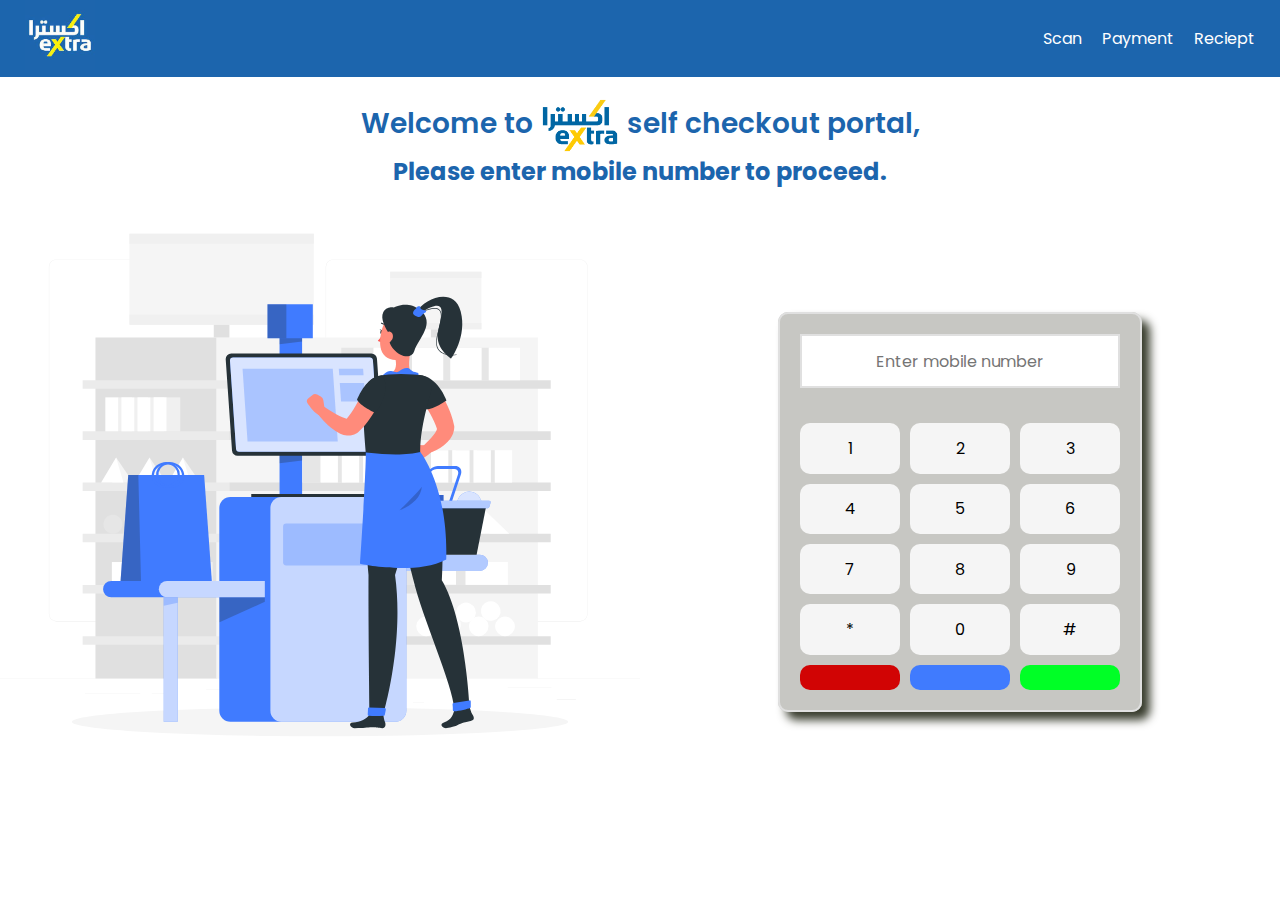
==== Pages/home.html @ f166aa5e "payment modal ans scanitems" ====
<!DOCTYPE html>
<html lang="en">
  <head>
    <meta charset="UTF-8" />
    <meta http-equiv="X-UA-Compatible" content="IE=edge" />
    <meta name="viewport" content="width=device-width, initial-scale=1.0" />
    <title>Self Checkout</title>
    <link rel="stylesheet" href="../styles/home.css" />
    <link
      rel="stylesheet"
      href="https://cdnjs.cloudflare.com/ajax/libs/font-awesome/6.1.2/css/all.min.css"
      integrity="sha512-1sCRPdkRXhBV2PBLUdRb4tMg1w2YPf37qatUFeS7zlBy7jJI8Lf4VHwWfZZfpXtYSLy85pkm9GaYVYMfw5BC1A=="
      crossorigin="anonymous"
      referrerpolicy="no-referrer"
    />
    <link
      href="https://cdn.jsdelivr.net/npm/bootstrap@5.2.0/dist/css/bootstrap.min.css"
      rel="stylesheet"
      integrity="sha384-gH2yIJqKdNHPEq0n4Mqa/HGKIhSkIHeL5AyhkYV8i59U5AR6csBvApHHNl/vI1Bx"
      crossorigin="anonymous"
    />
    <script
      src="https://cdn.jsdelivr.net/npm/bootstrap@5.2.0/dist/js/bootstrap.bundle.min.js"
      integrity="sha384-A3rJD856KowSb7dwlZdYEkO39Gagi7vIsF0jrRAoQmDKKtQBHUuLZ9AsSv4jD4Xa"
      crossorigin="anonymous"
    ></script>
  </head>
  <body>
    <section id="home">
      <div class="navigations">
        <div class="brand">
          <img src="../assets/logo-2.jpeg" alt="" />
        </div>
        <nav>
          <ul>
            <li>Scan</li>
            <li>Payment</li>
            <li>Reciept</li>
          </ul>
        </nav>
      </div>
      <h1 class="heading">
        Welcome to
        <img src="../assets/logo.png" alt="" /> self checkout portal,
      </h1>
      <h2>Please enter mobile number to proceed.</h2>
      <div class="wrapper">
        <div class="image-wrapper">
          <img src="../assets/Self checkout-rafiki.svg" alt="Self Checkout" />
        </div>
        <div class="dailpad">
          <div class="number-container">
            <div class="numbers">
              <input type="text" placeholder="Enter mobile number" />
              <div class="number">1</div>
              <div class="number">2</div>
              <div class="number">3</div>
              <div class="number">4</div>
              <div class="number">5</div>
              <div class="number">6</div>
              <div class="number">7</div>
              <div class="number">8</div>
              <div class="number">9</div>
              <div class="number">*</div>
              <div class="number">0</div>
              <div class="number">#</div>
              <div class="number"><i class="fa-solid fa-c"></i></div>
              <div class="number">
                <i class="fa-solid fa-arrow-left-long"></i>
              </div>
              <div class="number">
                <i class="fa-solid fa-magnifying-glass"></i>
              </div>
            </div>
          </div>
        </div>
      </div>
    </section>
  </body>
</html>
---- styles/home.css ----
@import url("https://fonts.googleapis.com/css2?family=Montserrat:wght@300;600&family=Poppins:wght@300;600&display=swap");
* {
  margin: 0;
  padding: 0;
  box-sizing: border-box;
  font-family: "Poppins", sans-serif;
}

.navigations {
  display: flex;
  justify-content: space-between;
  align-items: center;
  background-color: #1c65ad;
  padding: 0 25px;
}
.navigations .brand img {
  width: 70px;
}
.navigations nav ul {
  list-style-type: none;
  display: flex;
  gap: 20px;
  color: #fff;
}

.heading {
  text-align: center;
  font-size: 28px;
  padding-top: 20px;
  font-weight: 600;
  color: #1c65ad;
}
.heading img {
  width: 80px;
  vertical-align: middle;
}

h2 {
  text-align: center;
  color: #1c65ad;
}

.wrapper {
  display: flex;
}
.wrapper .image-wrapper {
  width: 50%;
}
.wrapper .dailpad {
  width: 50%;
  display: flex;
  justify-content: center;
  align-items: center;
}
.wrapper .dailpad .number-container {
  text-align: center;
  background: #c7c7c3;
  border-radius: 10px;
}
.wrapper .dailpad .number-container .numbers {
  display: grid;
  grid-template-columns: repeat(3, 100px);
  gap: 10px;
  height: 400px;
  border: 2px double #e0e0e0;
  box-shadow: 8px 8px 10px #373b2c;
  padding: 20px;
  border-radius: 10px;
}
.wrapper .dailpad .number-container .numbers input {
  height: 30px;
  border: none;
  outline: none;
  text-align: center;
  font-size: 16px;
  grid-column: 1/span 3;
  border: 2px solid rgb(224, 224, 224);
  padding: 25px;
}
.wrapper .dailpad .number-container .numbers .number {
  display: flex;
  justify-content: center;
  align-items: center;
  background: rgb(245, 245, 245);
  border-radius: 10px;
}
.wrapper .dailpad .number-container .numbers .number:nth-child(14) {
  background: rgb(209, 4, 4);
  color: #fff;
}
.wrapper .dailpad .number-container .numbers .number:nth-child(15) {
  background: rgb(64, 123, 254);
  color: #fff;
}
.wrapper .dailpad .number-container .numbers .number:nth-child(16) {
  background: rgb(0, 255, 38);
}/*# sourceMappingURL=home.css.map */
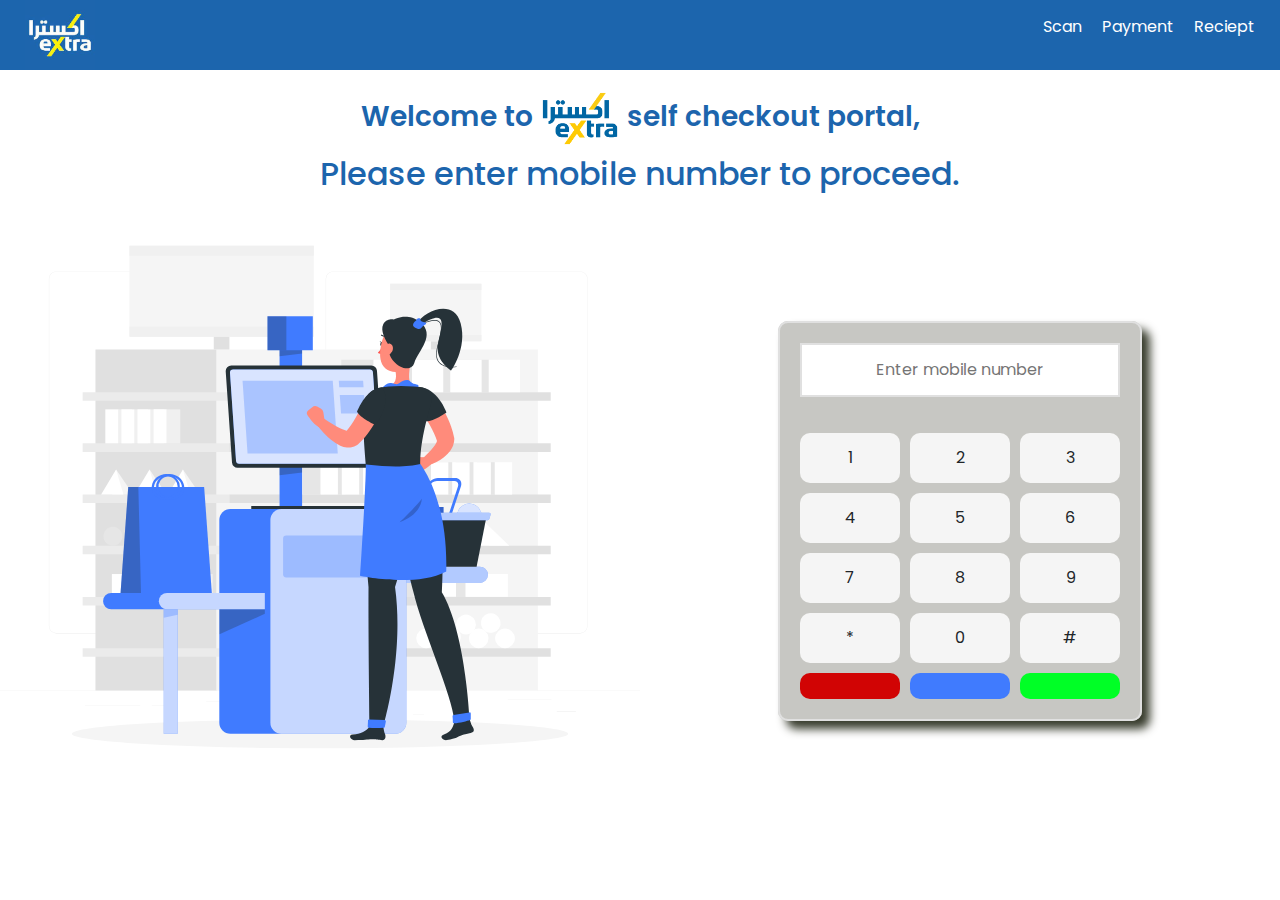
==== commit 016e28d7: "remove scss and added bootstrap locally" ====
--- a/Pages/home.html
+++ b/Pages/home.html
@@ -14,15 +14,12 @@
       referrerpolicy="no-referrer"
     />
     <link
-      href="https://cdn.jsdelivr.net/npm/bootstrap@5.2.0/dist/css/bootstrap.min.css"
       rel="stylesheet"
-      integrity="sha384-gH2yIJqKdNHPEq0n4Mqa/HGKIhSkIHeL5AyhkYV8i59U5AR6csBvApHHNl/vI1Bx"
-      crossorigin="anonymous"
+      href="../bootstrap-5.2.0-dist/css/bootstrap.min.css"
     />
     <script
-      src="https://cdn.jsdelivr.net/npm/bootstrap@5.2.0/dist/js/bootstrap.bundle.min.js"
-      integrity="sha384-A3rJD856KowSb7dwlZdYEkO39Gagi7vIsF0jrRAoQmDKKtQBHUuLZ9AsSv4jD4Xa"
-      crossorigin="anonymous"
+      defer
+      src="../bootstrap-5.2.0-dist/js/bootstrap.bundle.min.js"
     ></script>
   </head>
   <body>
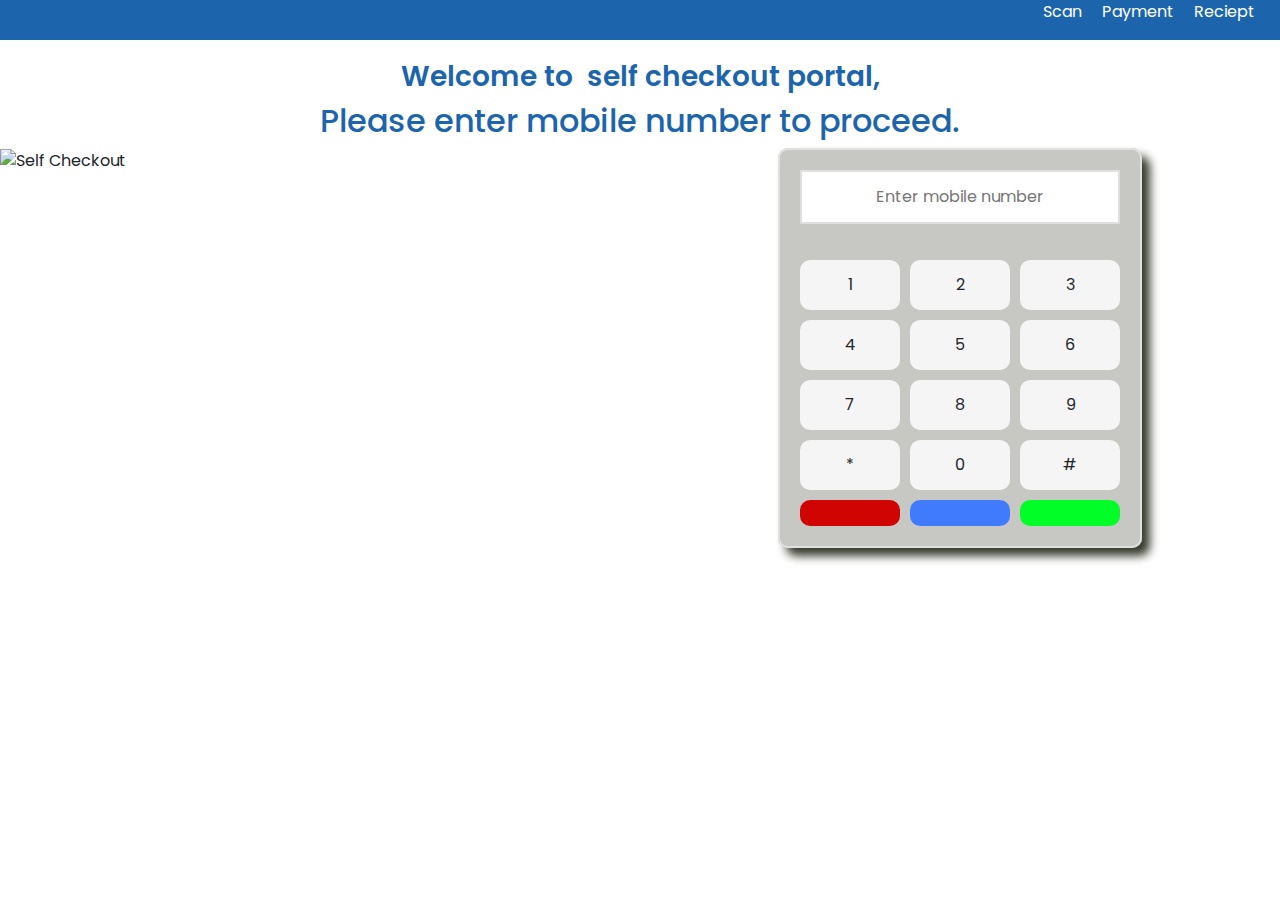
==== commit 07a5f24b: "fix design and remove scroll and prevent zooming" ====
--- a/Pages/home.html
+++ b/Pages/home.html
@@ -21,6 +21,7 @@
       defer
       src="../bootstrap-5.2.0-dist/js/bootstrap.bundle.min.js"
     ></script>
+    <script src="./script.js"></script>
   </head>
   <body>
     <section id="home">
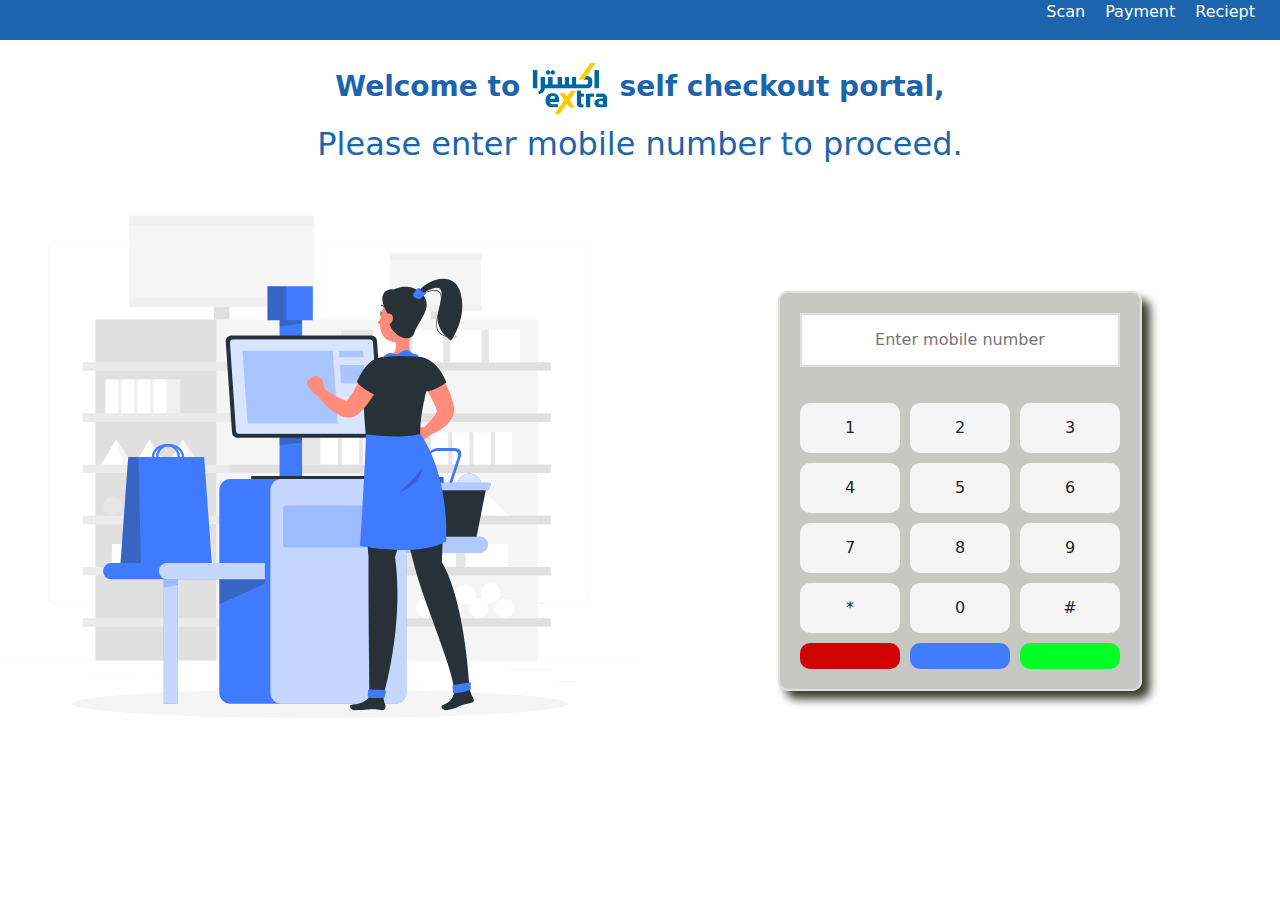
==== commit b94b0e2d: "remove fonts family" ====
--- a/Pages/home.html
+++ b/Pages/home.html
@@ -39,12 +39,12 @@
       </div>
       <h1 class="heading">
         Welcome to
-        <img src="../assets/logo.png" alt="" /> self checkout portal,
+        <img src="../assets/logo-2.png" alt="" /> self checkout portal,
       </h1>
       <h2>Please enter mobile number to proceed.</h2>
       <div class="wrapper">
         <div class="image-wrapper">
-          <img src="../assets/Self checkout-rafiki.svg" alt="Self Checkout" />
+          <img src="../assets/logo.svg" alt="Self Checkout" />
         </div>
         <div class="dailpad">
           <div class="number-container">
--- a/styles/home.css
+++ b/styles/home.css
@@ -1,9 +1,8 @@
-@import url("https://fonts.googleapis.com/css2?family=Montserrat:wght@300;600&family=Poppins:wght@300;600&display=swap");
 * {
   margin: 0;
   padding: 0;
   box-sizing: border-box;
-  font-family: "Poppins", sans-serif;
+  
 }
 
 .navigations {
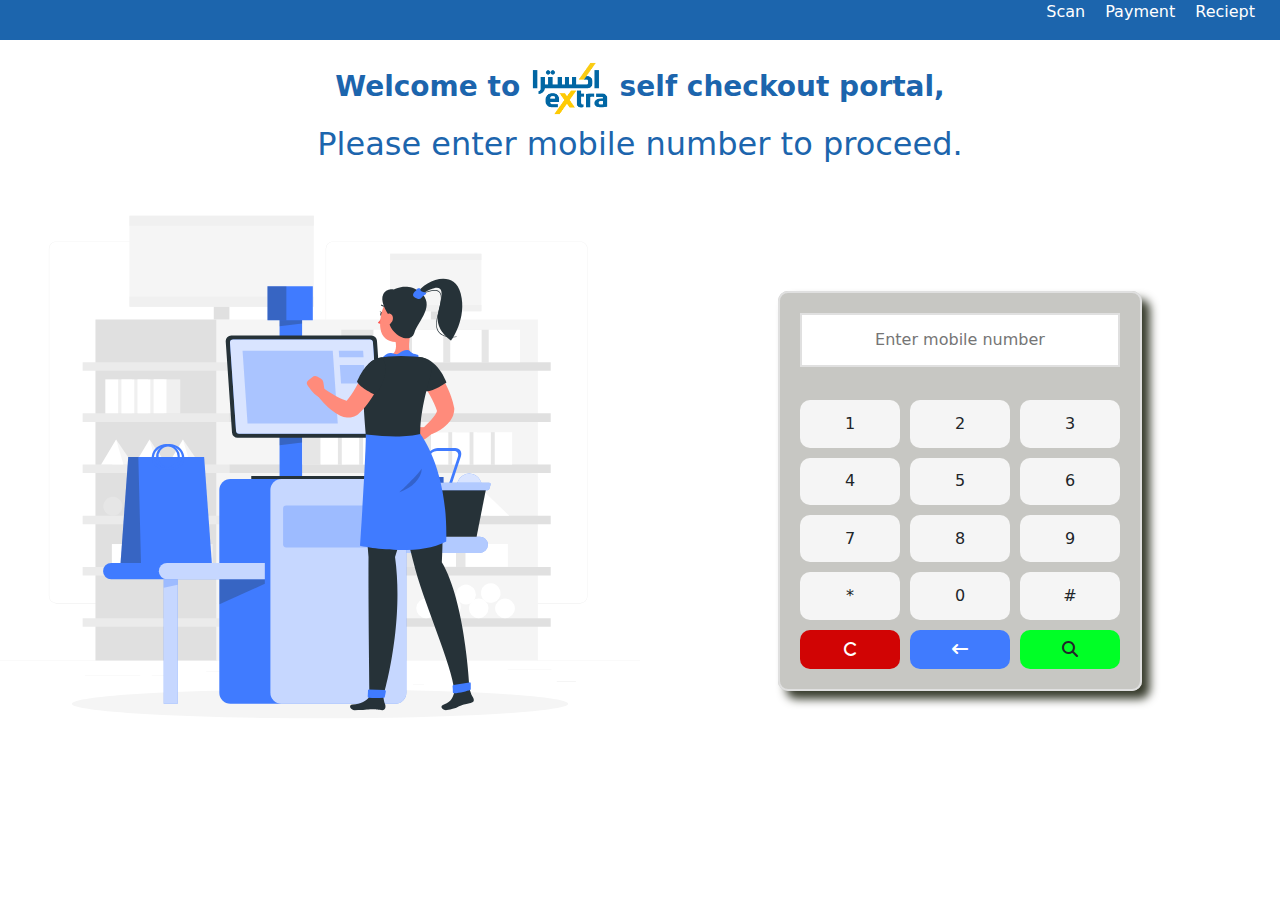
==== commit 18652859: "added icons locally" ====
--- a/Pages/home.html
+++ b/Pages/home.html
@@ -6,12 +6,10 @@
     <meta name="viewport" content="width=device-width, initial-scale=1.0" />
     <title>Self Checkout</title>
     <link rel="stylesheet" href="../styles/home.css" />
+
     <link
       rel="stylesheet"
-      href="https://cdnjs.cloudflare.com/ajax/libs/font-awesome/6.1.2/css/all.min.css"
-      integrity="sha512-1sCRPdkRXhBV2PBLUdRb4tMg1w2YPf37qatUFeS7zlBy7jJI8Lf4VHwWfZZfpXtYSLy85pkm9GaYVYMfw5BC1A=="
-      crossorigin="anonymous"
-      referrerpolicy="no-referrer"
+      href="../fontawesome-free-6.2.0-web/css/all.min.css"
     />
     <link
       rel="stylesheet"
--- a/fontawesome-free-6.2.0-web/css/all.min.css
+++ b/fontawesome-free-6.2.0-web/css/all.min.css
@@ -0,0 +1,6 @@
+/*!
+ * Font Awesome Free 6.2.0 by @fontawesome - https://fontawesome.com
+ * License - https://fontawesome.com/license/free (Icons: CC BY 4.0, Fonts: SIL OFL 1.1, Code: MIT License)
+ * Copyright 2022 Fonticons, Inc.
+ */
+.fa{font-family:var(--fa-style-family,"Font Awesome 6 Free");font-weight:var(--fa-style,900)}.fa,.fa-brands,.fa-classic,.fa-regular,.fa-sharp,.fa-solid,.fab,.far,.fas{-moz-osx-font-smoothing:grayscale;-webkit-font-smoothing:antialiased;display:var(--fa-display,inline-block);font-style:normal;font-variant:normal;line-height:1;text-rendering:auto}.fa-classic,.fa-regular,.fa-solid,.far,.fas{font-family:"Font Awesome 6 Free"}.fa-brands,.fab{font-family:"Font Awesome 6 Brands"}.fa-1x{font-size:1em}.fa-2x{font-size:2em}.fa-3x{font-size:3em}.fa-4x{font-size:4em}.fa-5x{font-size:5em}.fa-6x{font-size:6em}.fa-7x{font-size:7em}.fa-8x{font-size:8em}.fa-9x{font-size:9em}.fa-10x{font-size:10em}.fa-2xs{font-size:.625em;line-height:.1em;vertical-align:.225em}.fa-xs{font-size:.75em;line-height:.08333em;vertical-align:.125em}.fa-sm{font-size:.875em;line-height:.07143em;vertical-align:.05357em}.fa-lg{font-size:1.25em;line-height:.05em;vertical-align:-.075em}.fa-xl{font-size:1.5em;line-height:.04167em;vertical-align:-.125em}.fa-2xl{font-size:2em;line-height:.03125em;vertical-align:-.1875em}.fa-fw{text-align:center;width:1.25em}.fa-ul{list-style-type:none;margin-left:var(--fa-li-margin,2.5em);padding-left:0}.fa-ul>li{position:relative}.fa-li{left:calc(var(--fa-li-width, 2em)*-1);position:absolute;text-align:center;width:var(--fa-li-width,2em);line-height:inherit}.fa-border{border-radius:var(--fa-border-radius,.1em);border:var(--fa-border-width,.08em) var(--fa-border-style,solid) var(--fa-border-color,#eee);padding:var(--fa-border-padding,.2em .25em .15em)}.fa-pull-left{float:left;margin-right:var(--fa-pull-margin,.3em)}.fa-pull-right{float:right;margin-left:var(--fa-pull-margin,.3em)}.fa-beat{-webkit-animation-name:fa-beat;animation-name:fa-beat;-webkit-animation-delay:var(--fa-animation-delay,0s);animation-delay:var(--fa-animation-delay,0s);-webkit-animation-direction:var(--fa-animation-direction,normal);animation-direction:var(--fa-animation-direction,normal);-webkit-animation-duration:var(--fa-animation-duration,1s);animation-duration:var(--fa-animation-duration,1s);-webkit-animation-iteration-count:var(--fa-animation-iteration-count,infinite);animation-iteration-count:var(--fa-animation-iteration-count,infinite);-webkit-animation-timing-function:var(--fa-animation-timing,ease-in-out);animation-timing-function:var(--fa-animation-timing,ease-in-out)}.fa-bounce{-webkit-animation-name:fa-bounce;animation-name:fa-bounce;-webkit-animation-delay:var(--fa-animation-delay,0s);animation-delay:var(--fa-animation-delay,0s);-webkit-animation-direction:var(--fa-animation-direction,normal);animation-direction:var(--fa-animation-direction,normal);-webkit-animation-duration:var(--fa-animation-duration,1s);animation-duration:var(--fa-animation-duration,1s);-webkit-animation-iteration-count:var(--fa-animation-iteration-count,infinite);animation-iteration-count:var(--fa-animation-iteration-count,infinite);-webkit-animation-timing-function:var(--fa-animation-timing,cubic-bezier(.28,.84,.42,1));animation-timing-function:var(--fa-animation-timing,cubic-bezier(.28,.84,.42,1))}.fa-fade{-webkit-animation-name:fa-fade;animation-name:fa-fade;-webkit-animation-iteration-count:var(--fa-animation-iteration-count,infinite);animation-iteration-count:var(--fa-animation-iteration-count,infinite);-webkit-animation-timing-function:var(--fa-animation-timing,cubic-bezier(.4,0,.6,1));animation-timing-function:var(--fa-animation-timing,cubic-bezier(.4,0,.6,1))}.fa-beat-fade,.fa-fade{-webkit-animation-delay:var(--fa-animation-delay,0s);animation-delay:var(--fa-animation-delay,0s);-webkit-animation-direction:var(--fa-animation-direction,normal);animation-direction:var(--fa-animation-direction,normal);-webkit-animation-duration:var(--fa-animation-duration,1s);animation-duration:var(--fa-animation-duration,1s)}.fa-beat-fade{-webkit-animation-name:fa-beat-fade;animation-name:fa-beat-fade;-webkit-animation-iteration-count:var(--fa-animation-iteration-count,infinite);animation-iteration-count:var(--fa-animation-iteration-count,infinite);-webkit-animation-timing-function:var(--fa-animation-timing,cubic-bezier(.4,0,.6,1));animation-timing-function:var(--fa-animation-timing,cubic-bezier(.4,0,.6,1))}.fa-flip{-webkit-animation-name:fa-flip;animation-name:fa-flip;-webkit-animation-delay:var(--fa-animation-delay,0s);animation-delay:var(--fa-animation-delay,0s);-webkit-animation-direction:var(--fa-animation-direction,normal);animation-direction:var(--fa-animation-direction,normal);-webkit-animation-duration:var(--fa-animation-duration,1s);animation-duration:var(--fa-animation-duration,1s);-webkit-animation-iteration-count:var(--fa-animation-iteration-count,infinite);animation-iteration-count:var(--fa-animation-iteration-count,infinite);-webkit-animation-timing-function:var(--fa-animation-timing,ease-in-out);animation-timing-function:var(--fa-animation-timing,ease-in-out)}.fa-shake{-webkit-animation-name:fa-shake;animation-name:fa-shake;-webkit-animation-duration:var(--fa-animation-duration,1s);animation-duration:var(--fa-animation-duration,1s);-webkit-animation-iteration-count:var(--fa-animation-iteration-count,infinite);animation-iteration-count:var(--fa-animation-iteration-count,infinite);-webkit-animation-timing-function:var(--fa-animation-timing,linear);animation-timing-function:var(--fa-animation-timing,linear)}.fa-shake,.fa-spin{-webkit-animation-delay:var(--fa-animation-delay,0s);animation-delay:var(--fa-animation-delay,0s);-webkit-animation-direction:var(--fa-animation-direction,normal);animation-direction:var(--fa-animation-direction,normal)}.fa-spin{-webkit-animation-name:fa-spin;animation-name:fa-spin;-webkit-animation-duration:var(--fa-animation-duration,2s);animation-duration:var(--fa-animation-duration,2s);-webkit-animation-iteration-count:var(--fa-animation-iteration-count,infinite);animation-iteration-count:var(--fa-animation-iteration-count,infinite);-webkit-animation-timing-function:var(--fa-animation-timing,linear);animation-timing-function:var(--fa-animation-timing,linear)}.fa-spin-reverse{--fa-animation-direction:reverse}.fa-pulse,.fa-spin-pulse{-webkit-animation-name:fa-spin;animation-name:fa-spin;-webkit-animation-direction:var(--fa-animation-direction,normal);animation-direction:var(--fa-animation-direction,normal);-webkit-animation-duration:var(--fa-animation-duration,1s);animation-duration:var(--fa-animation-duration,1s);-webkit-animation-iteration-count:var(--fa-animation-iteration-count,infinite);animation-iteration-count:var(--fa-animation-iteration-count,infinite);-webkit-animation-timing-function:var(--fa-animation-timing,steps(8));animation-timing-function:var(--fa-animation-timing,steps(8))}@media (prefers-reduced-motion:reduce){.fa-beat,.fa-beat-fade,.fa-bounce,.fa-fade,.fa-flip,.fa-pulse,.fa-shake,.fa-spin,.fa-spin-pulse{-webkit-animation-delay:-1ms;animation-delay:-1ms;-webkit-animation-duration:1ms;animation-duration:1ms;-webkit-animation-iteration-count:1;animation-iteration-count:1;transition-delay:0s;transition-duration:0s}}@-webkit-keyframes fa-beat{0%,90%{-webkit-transform:scale(1);transform:scale(1)}45%{-webkit-transform:scale(var(--fa-beat-scale,1.25));transform:scale(var(--fa-beat-scale,1.25))}}@keyframes fa-beat{0%,90%{-webkit-transform:scale(1);transform:scale(1)}45%{-webkit-transform:scale(var(--fa-beat-scale,1.25));transform:scale(var(--fa-beat-scale,1.25))}}@-webkit-keyframes fa-bounce{0%{-webkit-transform:scale(1) translateY(0);transform:scale(1) translateY(0)}10%{-webkit-transform:scale(var(--fa-bounce-start-scale-x,1.1),var(--fa-bounce-start-scale-y,.9)) translateY(0);transform:scale(var(--fa-bounce-start-scale-x,1.1),var(--fa-bounce-start-scale-y,.9)) translateY(0)}30%{-webkit-transform:scale(var(--fa-bounce-jump-scale-x,.9),var(--fa-bounce-jump-scale-y,1.1)) translateY(var(--fa-bounce-height,-.5em));transform:scale(var(--fa-bounce-jump-scale-x,.9),var(--fa-bounce-jump-scale-y,1.1)) translateY(var(--fa-bounce-height,-.5em))}50%{-webkit-transform:scale(var(--fa-bounce-land-scale-x,1.05),var(--fa-bounce-land-scale-y,.95)) translateY(0);transform:scale(var(--fa-bounce-land-scale-x,1.05),var(--fa-bounce-land-scale-y,.95)) translateY(0)}57%{-webkit-transform:scale(1) translateY(var(--fa-bounce-rebound,-.125em));transform:scale(1) translateY(var(--fa-bounce-rebound,-.125em))}64%{-webkit-transform:scale(1) translateY(0);transform:scale(1) translateY(0)}to{-webkit-transform:scale(1) translateY(0);transform:scale(1) translateY(0)}}@keyframes fa-bounce{0%{-webkit-transform:scale(1) translateY(0);transform:scale(1) translateY(0)}10%{-webkit-transform:scale(var(--fa-bounce-start-scale-x,1.1),var(--fa-bounce-start-scale-y,.9)) translateY(0);transform:scale(var(--fa-bounce-start-scale-x,1.1),var(--fa-bounce-start-scale-y,.9)) translateY(0)}30%{-webkit-transform:scale(var(--fa-bounce-jump-scale-x,.9),var(--fa-bounce-jump-scale-y,1.1)) translateY(var(--fa-bounce-height,-.5em));transform:scale(var(--fa-bounce-jump-scale-x,.9),var(--fa-bounce-jump-scale-y,1.1)) translateY(var(--fa-bounce-height,-.5em))}50%{-webkit-transform:scale(var(--fa-bounce-land-scale-x,1.05),var(--fa-bounce-land-scale-y,.95)) translateY(0);transform:scale(var(--fa-bounce-land-scale-x,1.05),var(--fa-bounce-land-scale-y,.95)) translateY(0)}57%{-webkit-transform:scale(1) translateY(var(--fa-bounce-rebound,-.125em));transform:scale(1) translateY(var(--fa-bounce-rebound,-.125em))}64%{-webkit-transform:scale(1) translateY(0);transform:scale(1) translateY(0)}to{-webkit-transform:scale(1) translateY(0);transform:scale(1) translateY(0)}}@-webkit-keyframes fa-fade{50%{opacity:var(--fa-fade-opacity,.4)}}@keyframes fa-fade{50%{opacity:var(--fa-fade-opacity,.4)}}@-webkit-keyframes fa-beat-fade{0%,to{opacity:var(--fa-beat-fade-opacity,.4);-webkit-transform:scale(1);transform:scale(1)}50%{opacity:1;-webkit-transform:scale(var(--fa-beat-fade-scale,1.125));transform:scale(var(--fa-beat-fade-scale,1.125))}}@keyframes fa-beat-fade{0%,to{opacity:var(--fa-beat-fade-opacity,.4);-webkit-transform:scale(1);transform:scale(1)}50%{opacity:1;-webkit-transform:scale(var(--fa-beat-fade-scale,1.125));transform:scale(var(--fa-beat-fade-scale,1.125))}}@-webkit-keyframes fa-flip{50%{-webkit-transform:rotate3d(var(--fa-flip-x,0),var(--fa-flip-y,1),var(--fa-flip-z,0),var(--fa-flip-angle,-180deg));transform:rotate3d(var(--fa-flip-x,0),var(--fa-flip-y,1),var(--fa-flip-z,0),var(--fa-flip-angle,-180deg))}}@keyframes fa-flip{50%{-webkit-transform:rotate3d(var(--fa-flip-x,0),var(--fa-flip-y,1),var(--fa-flip-z,0),var(--fa-flip-angle,-180deg));transform:rotate3d(var(--fa-flip-x,0),var(--fa-flip-y,1),var(--fa-flip-z,0),var(--fa-flip-angle,-180deg))}}@-webkit-keyframes fa-shake{0%{-webkit-transform:rotate(-15deg);transform:rotate(-15deg)}4%{-webkit-transform:rotate(15deg);transform:rotate(15deg)}8%,24%{-webkit-transform:rotate(-18deg);transform:rotate(-18deg)}12%,28%{-webkit-transform:rotate(18deg);transform:rotate(18deg)}16%{-webkit-transform:rotate(-22deg);transform:rotate(-22deg)}20%{-webkit-transform:rotate(22deg);transform:rotate(22deg)}32%{-webkit-transform:rotate(-12deg);transform:rotate(-12deg)}36%{-webkit-transform:rotate(12deg);transform:rotate(12deg)}40%,to{-webkit-transform:rotate(0deg);transform:rotate(0deg)}}@keyframes fa-shake{0%{-webkit-transform:rotate(-15deg);transform:rotate(-15deg)}4%{-webkit-transform:rotate(15deg);transform:rotate(15deg)}8%,24%{-webkit-transform:rotate(-18deg);transform:rotate(-18deg)}12%,28%{-webkit-transform:rotate(18deg);transform:rotate(18deg)}16%{-webkit-transform:rotate(-22deg);transform:rotate(-22deg)}20%{-webkit-transform:rotate(22deg);transform:rotate(22deg)}32%{-webkit-transform:rotate(-12deg);transform:rotate(-12deg)}36%{-webkit-transform:rotate(12deg);transform:rotate(12deg)}40%,to{-webkit-transform:rotate(0deg);transform:rotate(0deg)}}@-webkit-keyframes fa-spin{0%{-webkit-transform:rotate(0deg);transform:rotate(0deg)}to{-webkit-transform:rotate(1turn);transform:rotate(1turn)}}@keyframes fa-spin{0%{-webkit-transform:rotate(0deg);transform:rotate(0deg)}to{-webkit-transform:rotate(1turn);transform:rotate(1turn)}}.fa-rotate-90{-webkit-transform:rotate(90deg);transform:rotate(90deg)}.fa-rotate-180{-webkit-transform:rotate(180deg);transform:rotate(180deg)}.fa-rotate-270{-webkit-transform:rotate(270deg);transform:rotate(270deg)}.fa-flip-horizontal{-webkit-transform:scaleX(-1);transform:scaleX(-1)}.fa-flip-vertical{-webkit-transform:scaleY(-1);transform:scaleY(-1)}.fa-flip-both,.fa-flip-horizontal.fa-flip-vertical{-webkit-transform:scale(-1);transform:scale(-1)}.fa-rotate-by{-webkit-transform:rotate(var(--fa-rotate-angle,none));transform:rotate(var(--fa-rotate-angle,none))}.fa-stack{display:inline-block;height:2em;line-height:2em;position:relative;vertical-align:middle;width:2.5em}.fa-stack-1x,.fa-stack-2x{left:0;position:absolute;text-align:center;width:100%;z-index:var(--fa-stack-z-index,auto)}.fa-stack-1x{line-height:inherit}.fa-stack-2x{font-size:2em}.fa-inverse{color:var(--fa-inverse,#fff)}.fa-0:before{content:"\30"}.fa-1:before{content:"\31"}.fa-2:before{content:"\32"}.fa-3:before{content:"\33"}.fa-4:before{content:"\34"}.fa-5:before{content:"\35"}.fa-6:before{content:"\36"}.fa-7:before{content:"\37"}.fa-8:before{content:"\38"}.fa-9:before{content:"\39"}.fa-fill-drip:before{content:"\f576"}.fa-arrows-to-circle:before{content:"\e4bd"}.fa-chevron-circle-right:before,.fa-circle-chevron-right:before{content:"\f138"}.fa-at:before{content:"\40"}.fa-trash-alt:before,.fa-trash-can:before{content:"\f2ed"}.fa-text-height:before{content:"\f034"}.fa-user-times:before,.fa-user-xmark:before{content:"\f235"}.fa-stethoscope:before{content:"\f0f1"}.fa-comment-alt:before,.fa-message:before{content:"\f27a"}.fa-info:before{content:"\f129"}.fa-compress-alt:before,.fa-down-left-and-up-right-to-center:before{content:"\f422"}.fa-explosion:before{content:"\e4e9"}.fa-file-alt:before,.fa-file-lines:before,.fa-file-text:before{content:"\f15c"}.fa-wave-square:before{content:"\f83e"}.fa-ring:before{content:"\f70b"}.fa-building-un:before{content:"\e4d9"}.fa-dice-three:before{content:"\f527"}.fa-calendar-alt:before,.fa-calendar-days:before{content:"\f073"}.fa-anchor-circle-check:before{content:"\e4aa"}.fa-building-circle-arrow-right:before{content:"\e4d1"}.fa-volleyball-ball:before,.fa-volleyball:before{content:"\f45f"}.fa-arrows-up-to-line:before{content:"\e4c2"}.fa-sort-desc:before,.fa-sort-down:before{content:"\f0dd"}.fa-circle-minus:before,.fa-minus-circle:before{content:"\f056"}.fa-door-open:before{content:"\f52b"}.fa-right-from-bracket:before,.fa-sign-out-alt:before{content:"\f2f5"}.fa-atom:before{content:"\f5d2"}.fa-soap:before{content:"\e06e"}.fa-heart-music-camera-bolt:before,.fa-icons:before{content:"\f86d"}.fa-microphone-alt-slash:before,.fa-microphone-lines-slash:before{content:"\f539"}.fa-bridge-circle-check:before{content:"\e4c9"}.fa-pump-medical:before{content:"\e06a"}.fa-fingerprint:before{content:"\f577"}.fa-hand-point-right:before{content:"\f0a4"}.fa-magnifying-glass-location:before,.fa-search-location:before{content:"\f689"}.fa-forward-step:before,.fa-step-forward:before{content:"\f051"}.fa-face-smile-beam:before,.fa-smile-beam:before{content:"\f5b8"}.fa-flag-checkered:before{content:"\f11e"}.fa-football-ball:before,.fa-football:before{content:"\f44e"}.fa-school-circle-exclamation:before{content:"\e56c"}.fa-crop:before{content:"\f125"}.fa-angle-double-down:before,.fa-angles-down:before{content:"\f103"}.fa-users-rectangle:before{content:"\e594"}.fa-people-roof:before{content:"\e537"}.fa-people-line:before{content:"\e534"}.fa-beer-mug-empty:before,.fa-beer:before{content:"\f0fc"}.fa-diagram-predecessor:before{content:"\e477"}.fa-arrow-up-long:before,.fa-long-arrow-up:before{content:"\f176"}.fa-burn:before,.fa-fire-flame-simple:before{content:"\f46a"}.fa-male:before,.fa-person:before{content:"\f183"}.fa-laptop:before{content:"\f109"}.fa-file-csv:before{content:"\f6dd"}.fa-menorah:before{content:"\f676"}.fa-truck-plane:before{content:"\e58f"}.fa-record-vinyl:before{content:"\f8d9"}.fa-face-grin-stars:before,.fa-grin-stars:before{content:"\f587"}.fa-bong:before{content:"\f55c"}.fa-pastafarianism:before,.fa-spaghetti-monster-flying:before{content:"\f67b"}.fa-arrow-down-up-across-line:before{content:"\e4af"}.fa-spoon:before,.fa-utensil-spoon:before{content:"\f2e5"}.fa-jar-wheat:before{content:"\e517"}.fa-envelopes-bulk:before,.fa-mail-bulk:before{content:"\f674"}.fa-file-circle-exclamation:before{content:"\e4eb"}.fa-circle-h:before,.fa-hospital-symbol:before{content:"\f47e"}.fa-pager:before{content:"\f815"}.fa-address-book:before,.fa-contact-book:before{content:"\f2b9"}.fa-strikethrough:before{content:"\f0cc"}.fa-k:before{content:"\4b"}.fa-landmark-flag:before{content:"\e51c"}.fa-pencil-alt:before,.fa-pencil:before{content:"\f303"}.fa-backward:before{content:"\f04a"}.fa-caret-right:before{content:"\f0da"}.fa-comments:before{content:"\f086"}.fa-file-clipboard:before,.fa-paste:before{content:"\f0ea"}.fa-code-pull-request:before{content:"\e13c"}.fa-clipboard-list:before{content:"\f46d"}.fa-truck-loading:before,.fa-truck-ramp-box:before{content:"\f4de"}.fa-user-check:before{content:"\f4fc"}.fa-vial-virus:before{content:"\e597"}.fa-sheet-plastic:before{content:"\e571"}.fa-blog:before{content:"\f781"}.fa-user-ninja:before{content:"\f504"}.fa-person-arrow-up-from-line:before{content:"\e539"}.fa-scroll-torah:before,.fa-torah:before{content:"\f6a0"}.fa-broom-ball:before,.fa-quidditch-broom-ball:before,.fa-quidditch:before{content:"\f458"}.fa-toggle-off:before{content:"\f204"}.fa-archive:before,.fa-box-archive:before{content:"\f187"}.fa-person-drowning:before{content:"\e545"}.fa-arrow-down-9-1:before,.fa-sort-numeric-desc:before,.fa-sort-numeric-down-alt:before{content:"\f886"}.fa-face-grin-tongue-squint:before,.fa-grin-tongue-squint:before{content:"\f58a"}.fa-spray-can:before{content:"\f5bd"}.fa-truck-monster:before{content:"\f63b"}.fa-w:before{content:"\57"}.fa-earth-africa:before,.fa-globe-africa:before{content:"\f57c"}.fa-rainbow:before{content:"\f75b"}.fa-circle-notch:before{content:"\f1ce"}.fa-tablet-alt:before,.fa-tablet-screen-button:before{content:"\f3fa"}.fa-paw:before{content:"\f1b0"}.fa-cloud:before{content:"\f0c2"}.fa-trowel-bricks:before{content:"\e58a"}.fa-face-flushed:before,.fa-flushed:before{content:"\f579"}.fa-hospital-user:before{content:"\f80d"}.fa-tent-arrow-left-right:before{content:"\e57f"}.fa-gavel:before,.fa-legal:before{content:"\f0e3"}.fa-binoculars:before{content:"\f1e5"}.fa-microphone-slash:before{content:"\f131"}.fa-box-tissue:before{content:"\e05b"}.fa-motorcycle:before{content:"\f21c"}.fa-bell-concierge:before,.fa-concierge-bell:before{content:"\f562"}.fa-pen-ruler:before,.fa-pencil-ruler:before{content:"\f5ae"}.fa-people-arrows-left-right:before,.fa-people-arrows:before{content:"\e068"}.fa-mars-and-venus-burst:before{content:"\e523"}.fa-caret-square-right:before,.fa-square-caret-right:before{content:"\f152"}.fa-cut:before,.fa-scissors:before{content:"\f0c4"}.fa-sun-plant-wilt:before{content:"\e57a"}.fa-toilets-portable:before{content:"\e584"}.fa-hockey-puck:before{content:"\f453"}.fa-table:before{content:"\f0ce"}.fa-magnifying-glass-arrow-right:before{content:"\e521"}.fa-digital-tachograph:before,.fa-tachograph-digital:before{content:"\f566"}.fa-users-slash:before{content:"\e073"}.fa-clover:before{content:"\e139"}.fa-mail-reply:before,.fa-reply:before{content:"\f3e5"}.fa-star-and-crescent:before{content:"\f699"}.fa-house-fire:before{content:"\e50c"}.fa-minus-square:before,.fa-square-minus:before{content:"\f146"}.fa-helicopter:before{content:"\f533"}.fa-compass:before{content:"\f14e"}.fa-caret-square-down:before,.fa-square-caret-down:before{content:"\f150"}.fa-file-circle-question:before{content:"\e4ef"}.fa-laptop-code:before{content:"\f5fc"}.fa-swatchbook:before{content:"\f5c3"}.fa-prescription-bottle:before{content:"\f485"}.fa-bars:before,.fa-navicon:before{content:"\f0c9"}.fa-people-group:before{content:"\e533"}.fa-hourglass-3:before,.fa-hourglass-end:before{content:"\f253"}.fa-heart-broken:before,.fa-heart-crack:before{content:"\f7a9"}.fa-external-link-square-alt:before,.fa-square-up-right:before{content:"\f360"}.fa-face-kiss-beam:before,.fa-kiss-beam:before{content:"\f597"}.fa-film:before{content:"\f008"}.fa-ruler-horizontal:before{content:"\f547"}.fa-people-robbery:before{content:"\e536"}.fa-lightbulb:before{content:"\f0eb"}.fa-caret-left:before{content:"\f0d9"}.fa-circle-exclamation:before,.fa-exclamation-circle:before{content:"\f06a"}.fa-school-circle-xmark:before{content:"\e56d"}.fa-arrow-right-from-bracket:before,.fa-sign-out:before{content:"\f08b"}.fa-chevron-circle-down:before,.fa-circle-chevron-down:before{content:"\f13a"}.fa-unlock-alt:before,.fa-unlock-keyhole:before{content:"\f13e"}.fa-cloud-showers-heavy:before{content:"\f740"}.fa-headphones-alt:before,.fa-headphones-simple:before{content:"\f58f"}.fa-sitemap:before{content:"\f0e8"}.fa-circle-dollar-to-slot:before,.fa-donate:before{content:"\f4b9"}.fa-memory:before{content:"\f538"}.fa-road-spikes:before{content:"\e568"}.fa-fire-burner:before{content:"\e4f1"}.fa-flag:before{content:"\f024"}.fa-hanukiah:before{content:"\f6e6"}.fa-feather:before{content:"\f52d"}.fa-volume-down:before,.fa-volume-low:before{content:"\f027"}.fa-comment-slash:before{content:"\f4b3"}.fa-cloud-sun-rain:before{content:"\f743"}.fa-compress:before{content:"\f066"}.fa-wheat-alt:before,.fa-wheat-awn:before{content:"\e2cd"}.fa-ankh:before{content:"\f644"}.fa-hands-holding-child:before{content:"\e4fa"}.fa-asterisk:before{content:"\2a"}.fa-check-square:before,.fa-square-check:before{content:"\f14a"}.fa-peseta-sign:before{content:"\e221"}.fa-header:before,.fa-heading:before{content:"\f1dc"}.fa-ghost:before{content:"\f6e2"}.fa-list-squares:before,.fa-list:before{content:"\f03a"}.fa-phone-square-alt:before,.fa-square-phone-flip:before{content:"\f87b"}.fa-cart-plus:before{content:"\f217"}.fa-gamepad:before{content:"\f11b"}.fa-circle-dot:before,.fa-dot-circle:before{content:"\f192"}.fa-dizzy:before,.fa-face-dizzy:before{content:"\f567"}.fa-egg:before{content:"\f7fb"}.fa-house-medical-circle-xmark:before{content:"\e513"}.fa-campground:before{content:"\f6bb"}.fa-folder-plus:before{content:"\f65e"}.fa-futbol-ball:before,.fa-futbol:before,.fa-soccer-ball:before{content:"\f1e3"}.fa-paint-brush:before,.fa-paintbrush:before{content:"\f1fc"}.fa-lock:before{content:"\f023"}.fa-gas-pump:before{content:"\f52f"}.fa-hot-tub-person:before,.fa-hot-tub:before{content:"\f593"}.fa-map-location:before,.fa-map-marked:before{content:"\f59f"}.fa-house-flood-water:before{content:"\e50e"}.fa-tree:before{content:"\f1bb"}.fa-bridge-lock:before{content:"\e4cc"}.fa-sack-dollar:before{content:"\f81d"}.fa-edit:before,.fa-pen-to-square:before{content:"\f044"}.fa-car-side:before{content:"\f5e4"}.fa-share-alt:before,.fa-share-nodes:before{content:"\f1e0"}.fa-heart-circle-minus:before{content:"\e4ff"}.fa-hourglass-2:before,.fa-hourglass-half:before{content:"\f252"}.fa-microscope:before{content:"\f610"}.fa-sink:before{content:"\e06d"}.fa-bag-shopping:before,.fa-shopping-bag:before{content:"\f290"}.fa-arrow-down-z-a:before,.fa-sort-alpha-desc:before,.fa-sort-alpha-down-alt:before{content:"\f881"}.fa-mitten:before{content:"\f7b5"}.fa-person-rays:before{content:"\e54d"}.fa-users:before{content:"\f0c0"}.fa-eye-slash:before{content:"\f070"}.fa-flask-vial:before{content:"\e4f3"}.fa-hand-paper:before,.fa-hand:before{content:"\f256"}.fa-om:before{content:"\f679"}.fa-worm:before{content:"\e599"}.fa-house-circle-xmark:before{content:"\e50b"}.fa-plug:before{content:"\f1e6"}.fa-chevron-up:before{content:"\f077"}.fa-hand-spock:before{content:"\f259"}.fa-stopwatch:before{content:"\f2f2"}.fa-face-kiss:before,.fa-kiss:before{content:"\f596"}.fa-bridge-circle-xmark:before{content:"\e4cb"}.fa-face-grin-tongue:before,.fa-grin-tongue:before{content:"\f589"}.fa-chess-bishop:before{content:"\f43a"}.fa-face-grin-wink:before,.fa-grin-wink:before{content:"\f58c"}.fa-deaf:before,.fa-deafness:before,.fa-ear-deaf:before,.fa-hard-of-hearing:before{content:"\f2a4"}.fa-road-circle-check:before{content:"\e564"}.fa-dice-five:before{content:"\f523"}.fa-rss-square:before,.fa-square-rss:before{content:"\f143"}.fa-land-mine-on:before{content:"\e51b"}.fa-i-cursor:before{content:"\f246"}.fa-stamp:before{content:"\f5bf"}.fa-stairs:before{content:"\e289"}.fa-i:before{content:"\49"}.fa-hryvnia-sign:before,.fa-hryvnia:before{content:"\f6f2"}.fa-pills:before{content:"\f484"}.fa-face-grin-wide:before,.fa-grin-alt:before{content:"\f581"}.fa-tooth:before{content:"\f5c9"}.fa-v:before{content:"\56"}.fa-bicycle:before{content:"\f206"}.fa-rod-asclepius:before,.fa-rod-snake:before,.fa-staff-aesculapius:before,.fa-staff-snake:before{content:"\e579"}.fa-head-side-cough-slash:before{content:"\e062"}.fa-ambulance:before,.fa-truck-medical:before{content:"\f0f9"}.fa-wheat-awn-circle-exclamation:before{content:"\e598"}.fa-snowman:before{content:"\f7d0"}.fa-mortar-pestle:before{content:"\f5a7"}.fa-road-barrier:before{content:"\e562"}.fa-school:before{content:"\f549"}.fa-igloo:before{content:"\f7ae"}.fa-joint:before{content:"\f595"}.fa-angle-right:before{content:"\f105"}.fa-horse:before{content:"\f6f0"}.fa-q:before{content:"\51"}.fa-g:before{content:"\47"}.fa-notes-medical:before{content:"\f481"}.fa-temperature-2:before,.fa-temperature-half:before,.fa-thermometer-2:before,.fa-thermometer-half:before{content:"\f2c9"}.fa-dong-sign:before{content:"\e169"}.fa-capsules:before{content:"\f46b"}.fa-poo-bolt:before,.fa-poo-storm:before{content:"\f75a"}.fa-face-frown-open:before,.fa-frown-open:before{content:"\f57a"}.fa-hand-point-up:before{content:"\f0a6"}.fa-money-bill:before{content:"\f0d6"}.fa-bookmark:before{content:"\f02e"}.fa-align-justify:before{content:"\f039"}.fa-umbrella-beach:before{content:"\f5ca"}.fa-helmet-un:before{content:"\e503"}.fa-bullseye:before{content:"\f140"}.fa-bacon:before{content:"\f7e5"}.fa-hand-point-down:before{content:"\f0a7"}.fa-arrow-up-from-bracket:before{content:"\e09a"}.fa-folder-blank:before,.fa-folder:before{content:"\f07b"}.fa-file-medical-alt:before,.fa-file-waveform:before{content:"\f478"}.fa-radiation:before{content:"\f7b9"}.fa-chart-simple:before{content:"\e473"}.fa-mars-stroke:before{content:"\f229"}.fa-vial:before{content:"\f492"}.fa-dashboard:before,.fa-gauge-med:before,.fa-gauge:before,.fa-tachometer-alt-average:before{content:"\f624"}.fa-magic-wand-sparkles:before,.fa-wand-magic-sparkles:before{content:"\e2ca"}.fa-e:before{content:"\45"}.fa-pen-alt:before,.fa-pen-clip:before{content:"\f305"}.fa-bridge-circle-exclamation:before{content:"\e4ca"}.fa-user:before{content:"\f007"}.fa-school-circle-check:before{content:"\e56b"}.fa-dumpster:before{content:"\f793"}.fa-shuttle-van:before,.fa-van-shuttle:before{content:"\f5b6"}.fa-building-user:before{content:"\e4da"}.fa-caret-square-left:before,.fa-square-caret-left:before{content:"\f191"}.fa-highlighter:before{content:"\f591"}.fa-key:before{content:"\f084"}.fa-bullhorn:before{content:"\f0a1"}.fa-globe:before{content:"\f0ac"}.fa-synagogue:before{content:"\f69b"}.fa-person-half-dress:before{content:"\e548"}.fa-road-bridge:before{content:"\e563"}.fa-location-arrow:before{content:"\f124"}.fa-c:before{content:"\43"}.fa-tablet-button:before{content:"\f10a"}.fa-building-lock:before{content:"\e4d6"}.fa-pizza-slice:before{content:"\f818"}.fa-money-bill-wave:before{content:"\f53a"}.fa-area-chart:before,.fa-chart-area:before{content:"\f1fe"}.fa-house-flag:before{content:"\e50d"}.fa-person-circle-minus:before{content:"\e540"}.fa-ban:before,.fa-cancel:before{content:"\f05e"}.fa-camera-rotate:before{content:"\e0d8"}.fa-air-freshener:before,.fa-spray-can-sparkles:before{content:"\f5d0"}.fa-star:before{content:"\f005"}.fa-repeat:before{content:"\f363"}.fa-cross:before{content:"\f654"}.fa-box:before{content:"\f466"}.fa-venus-mars:before{content:"\f228"}.fa-arrow-pointer:before,.fa-mouse-pointer:before{content:"\f245"}.fa-expand-arrows-alt:before,.fa-maximize:before{content:"\f31e"}.fa-charging-station:before{content:"\f5e7"}.fa-shapes:before,.fa-triangle-circle-square:before{content:"\f61f"}.fa-random:before,.fa-shuffle:before{content:"\f074"}.fa-person-running:before,.fa-running:before{content:"\f70c"}.fa-mobile-retro:before{content:"\e527"}.fa-grip-lines-vertical:before{content:"\f7a5"}.fa-spider:before{content:"\f717"}.fa-hands-bound:before{content:"\e4f9"}.fa-file-invoice-dollar:before{content:"\f571"}.fa-plane-circle-exclamation:before{content:"\e556"}.fa-x-ray:before{content:"\f497"}.fa-spell-check:before{content:"\f891"}.fa-slash:before{content:"\f715"}.fa-computer-mouse:before,.fa-mouse:before{content:"\f8cc"}.fa-arrow-right-to-bracket:before,.fa-sign-in:before{content:"\f090"}.fa-shop-slash:before,.fa-store-alt-slash:before{content:"\e070"}.fa-server:before{content:"\f233"}.fa-virus-covid-slash:before{content:"\e4a9"}.fa-shop-lock:before{content:"\e4a5"}.fa-hourglass-1:before,.fa-hourglass-start:before{content:"\f251"}.fa-blender-phone:before{content:"\f6b6"}.fa-building-wheat:before{content:"\e4db"}.fa-person-breastfeeding:before{content:"\e53a"}.fa-right-to-bracket:before,.fa-sign-in-alt:before{content:"\f2f6"}.fa-venus:before{content:"\f221"}.fa-passport:before{content:"\f5ab"}.fa-heart-pulse:before,.fa-heartbeat:before{content:"\f21e"}.fa-people-carry-box:before,.fa-people-carry:before{content:"\f4ce"}.fa-temperature-high:before{content:"\f769"}.fa-microchip:before{content:"\f2db"}.fa-crown:before{content:"\f521"}.fa-weight-hanging:before{content:"\f5cd"}.fa-xmarks-lines:before{content:"\e59a"}.fa-file-prescription:before{content:"\f572"}.fa-weight-scale:before,.fa-weight:before{content:"\f496"}.fa-user-friends:before,.fa-user-group:before{content:"\f500"}.fa-arrow-up-a-z:before,.fa-sort-alpha-up:before{content:"\f15e"}.fa-chess-knight:before{content:"\f441"}.fa-face-laugh-squint:before,.fa-laugh-squint:before{content:"\f59b"}.fa-wheelchair:before{content:"\f193"}.fa-arrow-circle-up:before,.fa-circle-arrow-up:before{content:"\f0aa"}.fa-toggle-on:before{content:"\f205"}.fa-person-walking:before,.fa-walking:before{content:"\f554"}.fa-l:before{content:"\4c"}.fa-fire:before{content:"\f06d"}.fa-bed-pulse:before,.fa-procedures:before{content:"\f487"}.fa-shuttle-space:before,.fa-space-shuttle:before{content:"\f197"}.fa-face-laugh:before,.fa-laugh:before{content:"\f599"}.fa-folder-open:before{content:"\f07c"}.fa-heart-circle-plus:before{content:"\e500"}.fa-code-fork:before{content:"\e13b"}.fa-city:before{content:"\f64f"}.fa-microphone-alt:before,.fa-microphone-lines:before{content:"\f3c9"}.fa-pepper-hot:before{content:"\f816"}.fa-unlock:before{content:"\f09c"}.fa-colon-sign:before{content:"\e140"}.fa-headset:before{content:"\f590"}.fa-store-slash:before{content:"\e071"}.fa-road-circle-xmark:before{content:"\e566"}.fa-user-minus:before{content:"\f503"}.fa-mars-stroke-up:before,.fa-mars-stroke-v:before{content:"\f22a"}.fa-champagne-glasses:before,.fa-glass-cheers:before{content:"\f79f"}.fa-clipboard:before{content:"\f328"}.fa-house-circle-exclamation:before{content:"\e50a"}.fa-file-arrow-up:before,.fa-file-upload:before{content:"\f574"}.fa-wifi-3:before,.fa-wifi-strong:before,.fa-wifi:before{content:"\f1eb"}.fa-bath:before,.fa-bathtub:before{content:"\f2cd"}.fa-underline:before{content:"\f0cd"}.fa-user-edit:before,.fa-user-pen:before{content:"\f4ff"}.fa-signature:before{content:"\f5b7"}.fa-stroopwafel:before{content:"\f551"}.fa-bold:before{content:"\f032"}.fa-anchor-lock:before{content:"\e4ad"}.fa-building-ngo:before{content:"\e4d7"}.fa-manat-sign:before{content:"\e1d5"}.fa-not-equal:before{content:"\f53e"}.fa-border-style:before,.fa-border-top-left:before{content:"\f853"}.fa-map-location-dot:before,.fa-map-marked-alt:before{content:"\f5a0"}.fa-jedi:before{content:"\f669"}.fa-poll:before,.fa-square-poll-vertical:before{content:"\f681"}.fa-mug-hot:before{content:"\f7b6"}.fa-battery-car:before,.fa-car-battery:before{content:"\f5df"}.fa-gift:before{content:"\f06b"}.fa-dice-two:before{content:"\f528"}.fa-chess-queen:before{content:"\f445"}.fa-glasses:before{content:"\f530"}.fa-chess-board:before{content:"\f43c"}.fa-building-circle-check:before{content:"\e4d2"}.fa-person-chalkboard:before{content:"\e53d"}.fa-mars-stroke-h:before,.fa-mars-stroke-right:before{content:"\f22b"}.fa-hand-back-fist:before,.fa-hand-rock:before{content:"\f255"}.fa-caret-square-up:before,.fa-square-caret-up:before{content:"\f151"}.fa-cloud-showers-water:before{content:"\e4e4"}.fa-bar-chart:before,.fa-chart-bar:before{content:"\f080"}.fa-hands-bubbles:before,.fa-hands-wash:before{content:"\e05e"}.fa-less-than-equal:before{content:"\f537"}.fa-train:before{content:"\f238"}.fa-eye-low-vision:before,.fa-low-vision:before{content:"\f2a8"}.fa-crow:before{content:"\f520"}.fa-sailboat:before{content:"\e445"}.fa-window-restore:before{content:"\f2d2"}.fa-plus-square:before,.fa-square-plus:before{content:"\f0fe"}.fa-torii-gate:before{content:"\f6a1"}.fa-frog:before{content:"\f52e"}.fa-bucket:before{content:"\e4cf"}.fa-image:before{content:"\f03e"}.fa-microphone:before{content:"\f130"}.fa-cow:before{content:"\f6c8"}.fa-caret-up:before{content:"\f0d8"}.fa-screwdriver:before{content:"\f54a"}.fa-folder-closed:before{content:"\e185"}.fa-house-tsunami:before{content:"\e515"}.fa-square-nfi:before{content:"\e576"}.fa-arrow-up-from-ground-water:before{content:"\e4b5"}.fa-glass-martini-alt:before,.fa-martini-glass:before{content:"\f57b"}.fa-rotate-back:before,.fa-rotate-backward:before,.fa-rotate-left:before,.fa-undo-alt:before{content:"\f2ea"}.fa-columns:before,.fa-table-columns:before{content:"\f0db"}.fa-lemon:before{content:"\f094"}.fa-head-side-mask:before{content:"\e063"}.fa-handshake:before{content:"\f2b5"}.fa-gem:before{content:"\f3a5"}.fa-dolly-box:before,.fa-dolly:before{content:"\f472"}.fa-smoking:before{content:"\f48d"}.fa-compress-arrows-alt:before,.fa-minimize:before{content:"\f78c"}.fa-monument:before{content:"\f5a6"}.fa-snowplow:before{content:"\f7d2"}.fa-angle-double-right:before,.fa-angles-right:before{content:"\f101"}.fa-cannabis:before{content:"\f55f"}.fa-circle-play:before,.fa-play-circle:before{content:"\f144"}.fa-tablets:before{content:"\f490"}.fa-ethernet:before{content:"\f796"}.fa-eur:before,.fa-euro-sign:before,.fa-euro:before{content:"\f153"}.fa-chair:before{content:"\f6c0"}.fa-check-circle:before,.fa-circle-check:before{content:"\f058"}.fa-circle-stop:before,.fa-stop-circle:before{content:"\f28d"}.fa-compass-drafting:before,.fa-drafting-compass:before{content:"\f568"}.fa-plate-wheat:before{content:"\e55a"}.fa-icicles:before{content:"\f7ad"}.fa-person-shelter:before{content:"\e54f"}.fa-neuter:before{content:"\f22c"}.fa-id-badge:before{content:"\f2c1"}.fa-marker:before{content:"\f5a1"}.fa-face-laugh-beam:before,.fa-laugh-beam:before{content:"\f59a"}.fa-helicopter-symbol:before{content:"\e502"}.fa-universal-access:before{content:"\f29a"}.fa-chevron-circle-up:before,.fa-circle-chevron-up:before{content:"\f139"}.fa-lari-sign:before{content:"\e1c8"}.fa-volcano:before{content:"\f770"}.fa-person-walking-dashed-line-arrow-right:before{content:"\e553"}.fa-gbp:before,.fa-pound-sign:before,.fa-sterling-sign:before{content:"\f154"}.fa-viruses:before{content:"\e076"}.fa-square-person-confined:before{content:"\e577"}.fa-user-tie:before{content:"\f508"}.fa-arrow-down-long:before,.fa-long-arrow-down:before{content:"\f175"}.fa-tent-arrow-down-to-line:before{content:"\e57e"}.fa-certificate:before{content:"\f0a3"}.fa-mail-reply-all:before,.fa-reply-all:before{content:"\f122"}.fa-suitcase:before{content:"\f0f2"}.fa-person-skating:before,.fa-skating:before{content:"\f7c5"}.fa-filter-circle-dollar:before,.fa-funnel-dollar:before{content:"\f662"}.fa-camera-retro:before{content:"\f083"}.fa-arrow-circle-down:before,.fa-circle-arrow-down:before{content:"\f0ab"}.fa-arrow-right-to-file:before,.fa-file-import:before{content:"\f56f"}.fa-external-link-square:before,.fa-square-arrow-up-right:before{content:"\f14c"}.fa-box-open:before{content:"\f49e"}.fa-scroll:before{content:"\f70e"}.fa-spa:before{content:"\f5bb"}.fa-location-pin-lock:before{content:"\e51f"}.fa-pause:before{content:"\f04c"}.fa-hill-avalanche:before{content:"\e507"}.fa-temperature-0:before,.fa-temperature-empty:before,.fa-thermometer-0:before,.fa-thermometer-empty:before{content:"\f2cb"}.fa-bomb:before{content:"\f1e2"}.fa-registered:before{content:"\f25d"}.fa-address-card:before,.fa-contact-card:before,.fa-vcard:before{content:"\f2bb"}.fa-balance-scale-right:before,.fa-scale-unbalanced-flip:before{content:"\f516"}.fa-subscript:before{content:"\f12c"}.fa-diamond-turn-right:before,.fa-directions:before{content:"\f5eb"}.fa-burst:before{content:"\e4dc"}.fa-house-laptop:before,.fa-laptop-house:before{content:"\e066"}.fa-face-tired:before,.fa-tired:before{content:"\f5c8"}.fa-money-bills:before{content:"\e1f3"}.fa-smog:before{content:"\f75f"}.fa-crutch:before{content:"\f7f7"}.fa-cloud-arrow-up:before,.fa-cloud-upload-alt:before,.fa-cloud-upload:before{content:"\f0ee"}.fa-palette:before{content:"\f53f"}.fa-arrows-turn-right:before{content:"\e4c0"}.fa-vest:before{content:"\e085"}.fa-ferry:before{content:"\e4ea"}.fa-arrows-down-to-people:before{content:"\e4b9"}.fa-seedling:before,.fa-sprout:before{content:"\f4d8"}.fa-arrows-alt-h:before,.fa-left-right:before{content:"\f337"}.fa-boxes-packing:before{content:"\e4c7"}.fa-arrow-circle-left:before,.fa-circle-arrow-left:before{content:"\f0a8"}.fa-group-arrows-rotate:before{content:"\e4f6"}.fa-bowl-food:before{content:"\e4c6"}.fa-candy-cane:before{content:"\f786"}.fa-arrow-down-wide-short:before,.fa-sort-amount-asc:before,.fa-sort-amount-down:before{content:"\f160"}.fa-cloud-bolt:before,.fa-thunderstorm:before{content:"\f76c"}.fa-remove-format:before,.fa-text-slash:before{content:"\f87d"}.fa-face-smile-wink:before,.fa-smile-wink:before{content:"\f4da"}.fa-file-word:before{content:"\f1c2"}.fa-file-powerpoint:before{content:"\f1c4"}.fa-arrows-h:before,.fa-arrows-left-right:before{content:"\f07e"}.fa-house-lock:before{content:"\e510"}.fa-cloud-arrow-down:before,.fa-cloud-download-alt:before,.fa-cloud-download:before{content:"\f0ed"}.fa-children:before{content:"\e4e1"}.fa-blackboard:before,.fa-chalkboard:before{content:"\f51b"}.fa-user-alt-slash:before,.fa-user-large-slash:before{content:"\f4fa"}.fa-envelope-open:before{content:"\f2b6"}.fa-handshake-alt-slash:before,.fa-handshake-simple-slash:before{content:"\e05f"}.fa-mattress-pillow:before{content:"\e525"}.fa-guarani-sign:before{content:"\e19a"}.fa-arrows-rotate:before,.fa-refresh:before,.fa-sync:before{content:"\f021"}.fa-fire-extinguisher:before{content:"\f134"}.fa-cruzeiro-sign:before{content:"\e152"}.fa-greater-than-equal:before{content:"\f532"}.fa-shield-alt:before,.fa-shield-halved:before{content:"\f3ed"}.fa-atlas:before,.fa-book-atlas:before{content:"\f558"}.fa-virus:before{content:"\e074"}.fa-envelope-circle-check:before{content:"\e4e8"}.fa-layer-group:before{content:"\f5fd"}.fa-arrows-to-dot:before{content:"\e4be"}.fa-archway:before{content:"\f557"}.fa-heart-circle-check:before{content:"\e4fd"}.fa-house-chimney-crack:before,.fa-house-damage:before{content:"\f6f1"}.fa-file-archive:before,.fa-file-zipper:before{content:"\f1c6"}.fa-square:before{content:"\f0c8"}.fa-glass-martini:before,.fa-martini-glass-empty:before{content:"\f000"}.fa-couch:before{content:"\f4b8"}.fa-cedi-sign:before{content:"\e0df"}.fa-italic:before{content:"\f033"}.fa-church:before{content:"\f51d"}.fa-comments-dollar:before{content:"\f653"}.fa-democrat:before{content:"\f747"}.fa-z:before{content:"\5a"}.fa-person-skiing:before,.fa-skiing:before{content:"\f7c9"}.fa-road-lock:before{content:"\e567"}.fa-a:before{content:"\41"}.fa-temperature-arrow-down:before,.fa-temperature-down:before{content:"\e03f"}.fa-feather-alt:before,.fa-feather-pointed:before{content:"\f56b"}.fa-p:before{content:"\50"}.fa-snowflake:before{content:"\f2dc"}.fa-newspaper:before{content:"\f1ea"}.fa-ad:before,.fa-rectangle-ad:before{content:"\f641"}.fa-arrow-circle-right:before,.fa-circle-arrow-right:before{content:"\f0a9"}.fa-filter-circle-xmark:before{content:"\e17b"}.fa-locust:before{content:"\e520"}.fa-sort:before,.fa-unsorted:before{content:"\f0dc"}.fa-list-1-2:before,.fa-list-numeric:before,.fa-list-ol:before{content:"\f0cb"}.fa-person-dress-burst:before{content:"\e544"}.fa-money-check-alt:before,.fa-money-check-dollar:before{content:"\f53d"}.fa-vector-square:before{content:"\f5cb"}.fa-bread-slice:before{content:"\f7ec"}.fa-language:before{content:"\f1ab"}.fa-face-kiss-wink-heart:before,.fa-kiss-wink-heart:before{content:"\f598"}.fa-filter:before{content:"\f0b0"}.fa-question:before{content:"\3f"}.fa-file-signature:before{content:"\f573"}.fa-arrows-alt:before,.fa-up-down-left-right:before{content:"\f0b2"}.fa-house-chimney-user:before{content:"\e065"}.fa-hand-holding-heart:before{content:"\f4be"}.fa-puzzle-piece:before{content:"\f12e"}.fa-money-check:before{content:"\f53c"}.fa-star-half-alt:before,.fa-star-half-stroke:before{content:"\f5c0"}.fa-code:before{content:"\f121"}.fa-glass-whiskey:before,.fa-whiskey-glass:before{content:"\f7a0"}.fa-building-circle-exclamation:before{content:"\e4d3"}.fa-magnifying-glass-chart:before{content:"\e522"}.fa-arrow-up-right-from-square:before,.fa-external-link:before{content:"\f08e"}.fa-cubes-stacked:before{content:"\e4e6"}.fa-krw:before,.fa-won-sign:before,.fa-won:before{content:"\f159"}.fa-virus-covid:before{content:"\e4a8"}.fa-austral-sign:before{content:"\e0a9"}.fa-f:before{content:"\46"}.fa-leaf:before{content:"\f06c"}.fa-road:before{content:"\f018"}.fa-cab:before,.fa-taxi:before{content:"\f1ba"}.fa-person-circle-plus:before{content:"\e541"}.fa-chart-pie:before,.fa-pie-chart:before{content:"\f200"}.fa-bolt-lightning:before{content:"\e0b7"}.fa-sack-xmark:before{content:"\e56a"}.fa-file-excel:before{content:"\f1c3"}.fa-file-contract:before{content:"\f56c"}.fa-fish-fins:before{content:"\e4f2"}.fa-building-flag:before{content:"\e4d5"}.fa-face-grin-beam:before,.fa-grin-beam:before{content:"\f582"}.fa-object-ungroup:before{content:"\f248"}.fa-poop:before{content:"\f619"}.fa-location-pin:before,.fa-map-marker:before{content:"\f041"}.fa-kaaba:before{content:"\f66b"}.fa-toilet-paper:before{content:"\f71e"}.fa-hard-hat:before,.fa-hat-hard:before,.fa-helmet-safety:before{content:"\f807"}.fa-eject:before{content:"\f052"}.fa-arrow-alt-circle-right:before,.fa-circle-right:before{content:"\f35a"}.fa-plane-circle-check:before{content:"\e555"}.fa-face-rolling-eyes:before,.fa-meh-rolling-eyes:before{content:"\f5a5"}.fa-object-group:before{content:"\f247"}.fa-chart-line:before,.fa-line-chart:before{content:"\f201"}.fa-mask-ventilator:before{content:"\e524"}.fa-arrow-right:before{content:"\f061"}.fa-map-signs:before,.fa-signs-post:before{content:"\f277"}.fa-cash-register:before{content:"\f788"}.fa-person-circle-question:before{content:"\e542"}.fa-h:before{content:"\48"}.fa-tarp:before{content:"\e57b"}.fa-screwdriver-wrench:before,.fa-tools:before{content:"\f7d9"}.fa-arrows-to-eye:before{content:"\e4bf"}.fa-plug-circle-bolt:before{content:"\e55b"}.fa-heart:before{content:"\f004"}.fa-mars-and-venus:before{content:"\f224"}.fa-home-user:before,.fa-house-user:before{content:"\e1b0"}.fa-dumpster-fire:before{content:"\f794"}.fa-house-crack:before{content:"\e3b1"}.fa-cocktail:before,.fa-martini-glass-citrus:before{content:"\f561"}.fa-face-surprise:before,.fa-surprise:before{content:"\f5c2"}.fa-bottle-water:before{content:"\e4c5"}.fa-circle-pause:before,.fa-pause-circle:before{content:"\f28b"}.fa-toilet-paper-slash:before{content:"\e072"}.fa-apple-alt:before,.fa-apple-whole:before{content:"\f5d1"}.fa-kitchen-set:before{content:"\e51a"}.fa-r:before{content:"\52"}.fa-temperature-1:before,.fa-temperature-quarter:before,.fa-thermometer-1:before,.fa-thermometer-quarter:before{content:"\f2ca"}.fa-cube:before{content:"\f1b2"}.fa-bitcoin-sign:before{content:"\e0b4"}.fa-shield-dog:before{content:"\e573"}.fa-solar-panel:before{content:"\f5ba"}.fa-lock-open:before{content:"\f3c1"}.fa-elevator:before{content:"\e16d"}.fa-money-bill-transfer:before{content:"\e528"}.fa-money-bill-trend-up:before{content:"\e529"}.fa-house-flood-water-circle-arrow-right:before{content:"\e50f"}.fa-poll-h:before,.fa-square-poll-horizontal:before{content:"\f682"}.fa-circle:before{content:"\f111"}.fa-backward-fast:before,.fa-fast-backward:before{content:"\f049"}.fa-recycle:before{content:"\f1b8"}.fa-user-astronaut:before{content:"\f4fb"}.fa-plane-slash:before{content:"\e069"}.fa-trademark:before{content:"\f25c"}.fa-basketball-ball:before,.fa-basketball:before{content:"\f434"}.fa-satellite-dish:before{content:"\f7c0"}.fa-arrow-alt-circle-up:before,.fa-circle-up:before{content:"\f35b"}.fa-mobile-alt:before,.fa-mobile-screen-button:before{content:"\f3cd"}.fa-volume-high:before,.fa-volume-up:before{content:"\f028"}.fa-users-rays:before{content:"\e593"}.fa-wallet:before{content:"\f555"}.fa-clipboard-check:before{content:"\f46c"}.fa-file-audio:before{content:"\f1c7"}.fa-burger:before,.fa-hamburger:before{content:"\f805"}.fa-wrench:before{content:"\f0ad"}.fa-bugs:before{content:"\e4d0"}.fa-rupee-sign:before,.fa-rupee:before{content:"\f156"}.fa-file-image:before{content:"\f1c5"}.fa-circle-question:before,.fa-question-circle:before{content:"\f059"}.fa-plane-departure:before{content:"\f5b0"}.fa-handshake-slash:before{content:"\e060"}.fa-book-bookmark:before{content:"\e0bb"}.fa-code-branch:before{content:"\f126"}.fa-hat-cowboy:before{content:"\f8c0"}.fa-bridge:before{content:"\e4c8"}.fa-phone-alt:before,.fa-phone-flip:before{content:"\f879"}.fa-truck-front:before{content:"\e2b7"}.fa-cat:before{content:"\f6be"}.fa-anchor-circle-exclamation:before{content:"\e4ab"}.fa-truck-field:before{content:"\e58d"}.fa-route:before{content:"\f4d7"}.fa-clipboard-question:before{content:"\e4e3"}.fa-panorama:before{content:"\e209"}.fa-comment-medical:before{content:"\f7f5"}.fa-teeth-open:before{content:"\f62f"}.fa-file-circle-minus:before{content:"\e4ed"}.fa-tags:before{content:"\f02c"}.fa-wine-glass:before{content:"\f4e3"}.fa-fast-forward:before,.fa-forward-fast:before{content:"\f050"}.fa-face-meh-blank:before,.fa-meh-blank:before{content:"\f5a4"}.fa-parking:before,.fa-square-parking:before{content:"\f540"}.fa-house-signal:before{content:"\e012"}.fa-bars-progress:before,.fa-tasks-alt:before{content:"\f828"}.fa-faucet-drip:before{content:"\e006"}.fa-cart-flatbed:before,.fa-dolly-flatbed:before{content:"\f474"}.fa-ban-smoking:before,.fa-smoking-ban:before{content:"\f54d"}.fa-terminal:before{content:"\f120"}.fa-mobile-button:before{content:"\f10b"}.fa-house-medical-flag:before{content:"\e514"}.fa-basket-shopping:before,.fa-shopping-basket:before{content:"\f291"}.fa-tape:before{content:"\f4db"}.fa-bus-alt:before,.fa-bus-simple:before{content:"\f55e"}.fa-eye:before{content:"\f06e"}.fa-face-sad-cry:before,.fa-sad-cry:before{content:"\f5b3"}.fa-audio-description:before{content:"\f29e"}.fa-person-military-to-person:before{content:"\e54c"}.fa-file-shield:before{content:"\e4f0"}.fa-user-slash:before{content:"\f506"}.fa-pen:before{content:"\f304"}.fa-tower-observation:before{content:"\e586"}.fa-file-code:before{content:"\f1c9"}.fa-signal-5:before,.fa-signal-perfect:before,.fa-signal:before{content:"\f012"}.fa-bus:before{content:"\f207"}.fa-heart-circle-xmark:before{content:"\e501"}.fa-home-lg:before,.fa-house-chimney:before{content:"\e3af"}.fa-window-maximize:before{content:"\f2d0"}.fa-face-frown:before,.fa-frown:before{content:"\f119"}.fa-prescription:before{content:"\f5b1"}.fa-shop:before,.fa-store-alt:before{content:"\f54f"}.fa-floppy-disk:before,.fa-save:before{content:"\f0c7"}.fa-vihara:before{content:"\f6a7"}.fa-balance-scale-left:before,.fa-scale-unbalanced:before{content:"\f515"}.fa-sort-asc:before,.fa-sort-up:before{content:"\f0de"}.fa-comment-dots:before,.fa-commenting:before{content:"\f4ad"}.fa-plant-wilt:before{content:"\e5aa"}.fa-diamond:before{content:"\f219"}.fa-face-grin-squint:before,.fa-grin-squint:before{content:"\f585"}.fa-hand-holding-dollar:before,.fa-hand-holding-usd:before{content:"\f4c0"}.fa-bacterium:before{content:"\e05a"}.fa-hand-pointer:before{content:"\f25a"}.fa-drum-steelpan:before{content:"\f56a"}.fa-hand-scissors:before{content:"\f257"}.fa-hands-praying:before,.fa-praying-hands:before{content:"\f684"}.fa-arrow-right-rotate:before,.fa-arrow-rotate-forward:before,.fa-arrow-rotate-right:before,.fa-redo:before{content:"\f01e"}.fa-biohazard:before{content:"\f780"}.fa-location-crosshairs:before,.fa-location:before{content:"\f601"}.fa-mars-double:before{content:"\f227"}.fa-child-dress:before{content:"\e59c"}.fa-users-between-lines:before{content:"\e591"}.fa-lungs-virus:before{content:"\e067"}.fa-face-grin-tears:before,.fa-grin-tears:before{content:"\f588"}.fa-phone:before{content:"\f095"}.fa-calendar-times:before,.fa-calendar-xmark:before{content:"\f273"}.fa-child-reaching:before{content:"\e59d"}.fa-head-side-virus:before{content:"\e064"}.fa-user-cog:before,.fa-user-gear:before{content:"\f4fe"}.fa-arrow-up-1-9:before,.fa-sort-numeric-up:before{content:"\f163"}.fa-door-closed:before{content:"\f52a"}.fa-shield-virus:before{content:"\e06c"}.fa-dice-six:before{content:"\f526"}.fa-mosquito-net:before{content:"\e52c"}.fa-bridge-water:before{content:"\e4ce"}.fa-person-booth:before{content:"\f756"}.fa-text-width:before{content:"\f035"}.fa-hat-wizard:before{content:"\f6e8"}.fa-pen-fancy:before{content:"\f5ac"}.fa-digging:before,.fa-person-digging:before{content:"\f85e"}.fa-trash:before{content:"\f1f8"}.fa-gauge-simple-med:before,.fa-gauge-simple:before,.fa-tachometer-average:before{content:"\f629"}.fa-book-medical:before{content:"\f7e6"}.fa-poo:before{content:"\f2fe"}.fa-quote-right-alt:before,.fa-quote-right:before{content:"\f10e"}.fa-shirt:before,.fa-t-shirt:before,.fa-tshirt:before{content:"\f553"}.fa-cubes:before{content:"\f1b3"}.fa-divide:before{content:"\f529"}.fa-tenge-sign:before,.fa-tenge:before{content:"\f7d7"}.fa-headphones:before{content:"\f025"}.fa-hands-holding:before{content:"\f4c2"}.fa-hands-clapping:before{content:"\e1a8"}.fa-republican:before{content:"\f75e"}.fa-arrow-left:before{content:"\f060"}.fa-person-circle-xmark:before{content:"\e543"}.fa-ruler:before{content:"\f545"}.fa-align-left:before{content:"\f036"}.fa-dice-d6:before{content:"\f6d1"}.fa-restroom:before{content:"\f7bd"}.fa-j:before{content:"\4a"}.fa-users-viewfinder:before{content:"\e595"}.fa-file-video:before{content:"\f1c8"}.fa-external-link-alt:before,.fa-up-right-from-square:before{content:"\f35d"}.fa-table-cells:before,.fa-th:before{content:"\f00a"}.fa-file-pdf:before{content:"\f1c1"}.fa-bible:before,.fa-book-bible:before{content:"\f647"}.fa-o:before{content:"\4f"}.fa-medkit:before,.fa-suitcase-medical:before{content:"\f0fa"}.fa-user-secret:before{content:"\f21b"}.fa-otter:before{content:"\f700"}.fa-female:before,.fa-person-dress:before{content:"\f182"}.fa-comment-dollar:before{content:"\f651"}.fa-briefcase-clock:before,.fa-business-time:before{content:"\f64a"}.fa-table-cells-large:before,.fa-th-large:before{content:"\f009"}.fa-book-tanakh:before,.fa-tanakh:before{content:"\f827"}.fa-phone-volume:before,.fa-volume-control-phone:before{content:"\f2a0"}.fa-hat-cowboy-side:before{content:"\f8c1"}.fa-clipboard-user:before{content:"\f7f3"}.fa-child:before{content:"\f1ae"}.fa-lira-sign:before{content:"\f195"}.fa-satellite:before{content:"\f7bf"}.fa-plane-lock:before{content:"\e558"}.fa-tag:before{content:"\f02b"}.fa-comment:before{content:"\f075"}.fa-birthday-cake:before,.fa-cake-candles:before,.fa-cake:before{content:"\f1fd"}.fa-envelope:before{content:"\f0e0"}.fa-angle-double-up:before,.fa-angles-up:before{content:"\f102"}.fa-paperclip:before{content:"\f0c6"}.fa-arrow-right-to-city:before{content:"\e4b3"}.fa-ribbon:before{content:"\f4d6"}.fa-lungs:before{content:"\f604"}.fa-arrow-up-9-1:before,.fa-sort-numeric-up-alt:before{content:"\f887"}.fa-litecoin-sign:before{content:"\e1d3"}.fa-border-none:before{content:"\f850"}.fa-circle-nodes:before{content:"\e4e2"}.fa-parachute-box:before{content:"\f4cd"}.fa-indent:before{content:"\f03c"}.fa-truck-field-un:before{content:"\e58e"}.fa-hourglass-empty:before,.fa-hourglass:before{content:"\f254"}.fa-mountain:before{content:"\f6fc"}.fa-user-doctor:before,.fa-user-md:before{content:"\f0f0"}.fa-circle-info:before,.fa-info-circle:before{content:"\f05a"}.fa-cloud-meatball:before{content:"\f73b"}.fa-camera-alt:before,.fa-camera:before{content:"\f030"}.fa-square-virus:before{content:"\e578"}.fa-meteor:before{content:"\f753"}.fa-car-on:before{content:"\e4dd"}.fa-sleigh:before{content:"\f7cc"}.fa-arrow-down-1-9:before,.fa-sort-numeric-asc:before,.fa-sort-numeric-down:before{content:"\f162"}.fa-hand-holding-droplet:before,.fa-hand-holding-water:before{content:"\f4c1"}.fa-water:before{content:"\f773"}.fa-calendar-check:before{content:"\f274"}.fa-braille:before{content:"\f2a1"}.fa-prescription-bottle-alt:before,.fa-prescription-bottle-medical:before{content:"\f486"}.fa-landmark:before{content:"\f66f"}.fa-truck:before{content:"\f0d1"}.fa-crosshairs:before{content:"\f05b"}.fa-person-cane:before{content:"\e53c"}.fa-tent:before{content:"\e57d"}.fa-vest-patches:before{content:"\e086"}.fa-check-double:before{content:"\f560"}.fa-arrow-down-a-z:before,.fa-sort-alpha-asc:before,.fa-sort-alpha-down:before{content:"\f15d"}.fa-money-bill-wheat:before{content:"\e52a"}.fa-cookie:before{content:"\f563"}.fa-arrow-left-rotate:before,.fa-arrow-rotate-back:before,.fa-arrow-rotate-backward:before,.fa-arrow-rotate-left:before,.fa-undo:before{content:"\f0e2"}.fa-hard-drive:before,.fa-hdd:before{content:"\f0a0"}.fa-face-grin-squint-tears:before,.fa-grin-squint-tears:before{content:"\f586"}.fa-dumbbell:before{content:"\f44b"}.fa-list-alt:before,.fa-rectangle-list:before{content:"\f022"}.fa-tarp-droplet:before{content:"\e57c"}.fa-house-medical-circle-check:before{content:"\e511"}.fa-person-skiing-nordic:before,.fa-skiing-nordic:before{content:"\f7ca"}.fa-calendar-plus:before{content:"\f271"}.fa-plane-arrival:before{content:"\f5af"}.fa-arrow-alt-circle-left:before,.fa-circle-left:before{content:"\f359"}.fa-subway:before,.fa-train-subway:before{content:"\f239"}.fa-chart-gantt:before{content:"\e0e4"}.fa-indian-rupee-sign:before,.fa-indian-rupee:before,.fa-inr:before{content:"\e1bc"}.fa-crop-alt:before,.fa-crop-simple:before{content:"\f565"}.fa-money-bill-1:before,.fa-money-bill-alt:before{content:"\f3d1"}.fa-left-long:before,.fa-long-arrow-alt-left:before{content:"\f30a"}.fa-dna:before{content:"\f471"}.fa-virus-slash:before{content:"\e075"}.fa-minus:before,.fa-subtract:before{content:"\f068"}.fa-child-rifle:before{content:"\e4e0"}.fa-chess:before{content:"\f439"}.fa-arrow-left-long:before,.fa-long-arrow-left:before{content:"\f177"}.fa-plug-circle-check:before{content:"\e55c"}.fa-street-view:before{content:"\f21d"}.fa-franc-sign:before{content:"\e18f"}.fa-volume-off:before{content:"\f026"}.fa-american-sign-language-interpreting:before,.fa-asl-interpreting:before,.fa-hands-american-sign-language-interpreting:before,.fa-hands-asl-interpreting:before{content:"\f2a3"}.fa-cog:before,.fa-gear:before{content:"\f013"}.fa-droplet-slash:before,.fa-tint-slash:before{content:"\f5c7"}.fa-mosque:before{content:"\f678"}.fa-mosquito:before{content:"\e52b"}.fa-star-of-david:before{content:"\f69a"}.fa-person-military-rifle:before{content:"\e54b"}.fa-cart-shopping:before,.fa-shopping-cart:before{content:"\f07a"}.fa-vials:before{content:"\f493"}.fa-plug-circle-plus:before{content:"\e55f"}.fa-place-of-worship:before{content:"\f67f"}.fa-grip-vertical:before{content:"\f58e"}.fa-arrow-turn-up:before,.fa-level-up:before{content:"\f148"}.fa-u:before{content:"\55"}.fa-square-root-alt:before,.fa-square-root-variable:before{content:"\f698"}.fa-clock-four:before,.fa-clock:before{content:"\f017"}.fa-backward-step:before,.fa-step-backward:before{content:"\f048"}.fa-pallet:before{content:"\f482"}.fa-faucet:before{content:"\e005"}.fa-baseball-bat-ball:before{content:"\f432"}.fa-s:before{content:"\53"}.fa-timeline:before{content:"\e29c"}.fa-keyboard:before{content:"\f11c"}.fa-caret-down:before{content:"\f0d7"}.fa-clinic-medical:before,.fa-house-chimney-medical:before{content:"\f7f2"}.fa-temperature-3:before,.fa-temperature-three-quarters:before,.fa-thermometer-3:before,.fa-thermometer-three-quarters:before{content:"\f2c8"}.fa-mobile-android-alt:before,.fa-mobile-screen:before{content:"\f3cf"}.fa-plane-up:before{content:"\e22d"}.fa-piggy-bank:before{content:"\f4d3"}.fa-battery-3:before,.fa-battery-half:before{content:"\f242"}.fa-mountain-city:before{content:"\e52e"}.fa-coins:before{content:"\f51e"}.fa-khanda:before{content:"\f66d"}.fa-sliders-h:before,.fa-sliders:before{content:"\f1de"}.fa-folder-tree:before{content:"\f802"}.fa-network-wired:before{content:"\f6ff"}.fa-map-pin:before{content:"\f276"}.fa-hamsa:before{content:"\f665"}.fa-cent-sign:before{content:"\e3f5"}.fa-flask:before{content:"\f0c3"}.fa-person-pregnant:before{content:"\e31e"}.fa-wand-sparkles:before{content:"\f72b"}.fa-ellipsis-v:before,.fa-ellipsis-vertical:before{content:"\f142"}.fa-ticket:before{content:"\f145"}.fa-power-off:before{content:"\f011"}.fa-long-arrow-alt-right:before,.fa-right-long:before{content:"\f30b"}.fa-flag-usa:before{content:"\f74d"}.fa-laptop-file:before{content:"\e51d"}.fa-teletype:before,.fa-tty:before{content:"\f1e4"}.fa-diagram-next:before{content:"\e476"}.fa-person-rifle:before{content:"\e54e"}.fa-house-medical-circle-exclamation:before{content:"\e512"}.fa-closed-captioning:before{content:"\f20a"}.fa-hiking:before,.fa-person-hiking:before{content:"\f6ec"}.fa-venus-double:before{content:"\f226"}.fa-images:before{content:"\f302"}.fa-calculator:before{content:"\f1ec"}.fa-people-pulling:before{content:"\e535"}.fa-n:before{content:"\4e"}.fa-cable-car:before,.fa-tram:before{content:"\f7da"}.fa-cloud-rain:before{content:"\f73d"}.fa-building-circle-xmark:before{content:"\e4d4"}.fa-ship:before{content:"\f21a"}.fa-arrows-down-to-line:before{content:"\e4b8"}.fa-download:before{content:"\f019"}.fa-face-grin:before,.fa-grin:before{content:"\f580"}.fa-backspace:before,.fa-delete-left:before{content:"\f55a"}.fa-eye-dropper-empty:before,.fa-eye-dropper:before,.fa-eyedropper:before{content:"\f1fb"}.fa-file-circle-check:before{content:"\e5a0"}.fa-forward:before{content:"\f04e"}.fa-mobile-android:before,.fa-mobile-phone:before,.fa-mobile:before{content:"\f3ce"}.fa-face-meh:before,.fa-meh:before{content:"\f11a"}.fa-align-center:before{content:"\f037"}.fa-book-dead:before,.fa-book-skull:before{content:"\f6b7"}.fa-drivers-license:before,.fa-id-card:before{content:"\f2c2"}.fa-dedent:before,.fa-outdent:before{content:"\f03b"}.fa-heart-circle-exclamation:before{content:"\e4fe"}.fa-home-alt:before,.fa-home-lg-alt:before,.fa-home:before,.fa-house:before{content:"\f015"}.fa-calendar-week:before{content:"\f784"}.fa-laptop-medical:before{content:"\f812"}.fa-b:before{content:"\42"}.fa-file-medical:before{content:"\f477"}.fa-dice-one:before{content:"\f525"}.fa-kiwi-bird:before{content:"\f535"}.fa-arrow-right-arrow-left:before,.fa-exchange:before{content:"\f0ec"}.fa-redo-alt:before,.fa-rotate-forward:before,.fa-rotate-right:before{content:"\f2f9"}.fa-cutlery:before,.fa-utensils:before{content:"\f2e7"}.fa-arrow-up-wide-short:before,.fa-sort-amount-up:before{content:"\f161"}.fa-mill-sign:before{content:"\e1ed"}.fa-bowl-rice:before{content:"\e2eb"}.fa-skull:before{content:"\f54c"}.fa-broadcast-tower:before,.fa-tower-broadcast:before{content:"\f519"}.fa-truck-pickup:before{content:"\f63c"}.fa-long-arrow-alt-up:before,.fa-up-long:before{content:"\f30c"}.fa-stop:before{content:"\f04d"}.fa-code-merge:before{content:"\f387"}.fa-upload:before{content:"\f093"}.fa-hurricane:before{content:"\f751"}.fa-mound:before{content:"\e52d"}.fa-toilet-portable:before{content:"\e583"}.fa-compact-disc:before{content:"\f51f"}.fa-file-arrow-down:before,.fa-file-download:before{content:"\f56d"}.fa-caravan:before{content:"\f8ff"}.fa-shield-cat:before{content:"\e572"}.fa-bolt:before,.fa-zap:before{content:"\f0e7"}.fa-glass-water:before{content:"\e4f4"}.fa-oil-well:before{content:"\e532"}.fa-vault:before{content:"\e2c5"}.fa-mars:before{content:"\f222"}.fa-toilet:before{content:"\f7d8"}.fa-plane-circle-xmark:before{content:"\e557"}.fa-cny:before,.fa-jpy:before,.fa-rmb:before,.fa-yen-sign:before,.fa-yen:before{content:"\f157"}.fa-rouble:before,.fa-rub:before,.fa-ruble-sign:before,.fa-ruble:before{content:"\f158"}.fa-sun:before{content:"\f185"}.fa-guitar:before{content:"\f7a6"}.fa-face-laugh-wink:before,.fa-laugh-wink:before{content:"\f59c"}.fa-horse-head:before{content:"\f7ab"}.fa-bore-hole:before{content:"\e4c3"}.fa-industry:before{content:"\f275"}.fa-arrow-alt-circle-down:before,.fa-circle-down:before{content:"\f358"}.fa-arrows-turn-to-dots:before{content:"\e4c1"}.fa-florin-sign:before{content:"\e184"}.fa-arrow-down-short-wide:before,.fa-sort-amount-desc:before,.fa-sort-amount-down-alt:before{content:"\f884"}.fa-less-than:before{content:"\3c"}.fa-angle-down:before{content:"\f107"}.fa-car-tunnel:before{content:"\e4de"}.fa-head-side-cough:before{content:"\e061"}.fa-grip-lines:before{content:"\f7a4"}.fa-thumbs-down:before{content:"\f165"}.fa-user-lock:before{content:"\f502"}.fa-arrow-right-long:before,.fa-long-arrow-right:before{content:"\f178"}.fa-anchor-circle-xmark:before{content:"\e4ac"}.fa-ellipsis-h:before,.fa-ellipsis:before{content:"\f141"}.fa-chess-pawn:before{content:"\f443"}.fa-first-aid:before,.fa-kit-medical:before{content:"\f479"}.fa-person-through-window:before{content:"\e5a9"}.fa-toolbox:before{content:"\f552"}.fa-hands-holding-circle:before{content:"\e4fb"}.fa-bug:before{content:"\f188"}.fa-credit-card-alt:before,.fa-credit-card:before{content:"\f09d"}.fa-automobile:before,.fa-car:before{content:"\f1b9"}.fa-hand-holding-hand:before{content:"\e4f7"}.fa-book-open-reader:before,.fa-book-reader:before{content:"\f5da"}.fa-mountain-sun:before{content:"\e52f"}.fa-arrows-left-right-to-line:before{content:"\e4ba"}.fa-dice-d20:before{content:"\f6cf"}.fa-truck-droplet:before{content:"\e58c"}.fa-file-circle-xmark:before{content:"\e5a1"}.fa-temperature-arrow-up:before,.fa-temperature-up:before{content:"\e040"}.fa-medal:before{content:"\f5a2"}.fa-bed:before{content:"\f236"}.fa-h-square:before,.fa-square-h:before{content:"\f0fd"}.fa-podcast:before{content:"\f2ce"}.fa-temperature-4:before,.fa-temperature-full:before,.fa-thermometer-4:before,.fa-thermometer-full:before{content:"\f2c7"}.fa-bell:before{content:"\f0f3"}.fa-superscript:before{content:"\f12b"}.fa-plug-circle-xmark:before{content:"\e560"}.fa-star-of-life:before{content:"\f621"}.fa-phone-slash:before{content:"\f3dd"}.fa-paint-roller:before{content:"\f5aa"}.fa-hands-helping:before,.fa-handshake-angle:before{content:"\f4c4"}.fa-location-dot:before,.fa-map-marker-alt:before{content:"\f3c5"}.fa-file:before{content:"\f15b"}.fa-greater-than:before{content:"\3e"}.fa-person-swimming:before,.fa-swimmer:before{content:"\f5c4"}.fa-arrow-down:before{content:"\f063"}.fa-droplet:before,.fa-tint:before{content:"\f043"}.fa-eraser:before{content:"\f12d"}.fa-earth-america:before,.fa-earth-americas:before,.fa-earth:before,.fa-globe-americas:before{content:"\f57d"}.fa-person-burst:before{content:"\e53b"}.fa-dove:before{content:"\f4ba"}.fa-battery-0:before,.fa-battery-empty:before{content:"\f244"}.fa-socks:before{content:"\f696"}.fa-inbox:before{content:"\f01c"}.fa-section:before{content:"\e447"}.fa-gauge-high:before,.fa-tachometer-alt-fast:before,.fa-tachometer-alt:before{content:"\f625"}.fa-envelope-open-text:before{content:"\f658"}.fa-hospital-alt:before,.fa-hospital-wide:before,.fa-hospital:before{content:"\f0f8"}.fa-wine-bottle:before{content:"\f72f"}.fa-chess-rook:before{content:"\f447"}.fa-bars-staggered:before,.fa-reorder:before,.fa-stream:before{content:"\f550"}.fa-dharmachakra:before{content:"\f655"}.fa-hotdog:before{content:"\f80f"}.fa-blind:before,.fa-person-walking-with-cane:before{content:"\f29d"}.fa-drum:before{content:"\f569"}.fa-ice-cream:before{content:"\f810"}.fa-heart-circle-bolt:before{content:"\e4fc"}.fa-fax:before{content:"\f1ac"}.fa-paragraph:before{content:"\f1dd"}.fa-check-to-slot:before,.fa-vote-yea:before{content:"\f772"}.fa-star-half:before{content:"\f089"}.fa-boxes-alt:before,.fa-boxes-stacked:before,.fa-boxes:before{content:"\f468"}.fa-chain:before,.fa-link:before{content:"\f0c1"}.fa-assistive-listening-systems:before,.fa-ear-listen:before{content:"\f2a2"}.fa-tree-city:before{content:"\e587"}.fa-play:before{content:"\f04b"}.fa-font:before{content:"\f031"}.fa-rupiah-sign:before{content:"\e23d"}.fa-magnifying-glass:before,.fa-search:before{content:"\f002"}.fa-ping-pong-paddle-ball:before,.fa-table-tennis-paddle-ball:before,.fa-table-tennis:before{content:"\f45d"}.fa-diagnoses:before,.fa-person-dots-from-line:before{content:"\f470"}.fa-trash-can-arrow-up:before,.fa-trash-restore-alt:before{content:"\f82a"}.fa-naira-sign:before{content:"\e1f6"}.fa-cart-arrow-down:before{content:"\f218"}.fa-walkie-talkie:before{content:"\f8ef"}.fa-file-edit:before,.fa-file-pen:before{content:"\f31c"}.fa-receipt:before{content:"\f543"}.fa-pen-square:before,.fa-pencil-square:before,.fa-square-pen:before{content:"\f14b"}.fa-suitcase-rolling:before{content:"\f5c1"}.fa-person-circle-exclamation:before{content:"\e53f"}.fa-chevron-down:before{content:"\f078"}.fa-battery-5:before,.fa-battery-full:before,.fa-battery:before{content:"\f240"}.fa-skull-crossbones:before{content:"\f714"}.fa-code-compare:before{content:"\e13a"}.fa-list-dots:before,.fa-list-ul:before{content:"\f0ca"}.fa-school-lock:before{content:"\e56f"}.fa-tower-cell:before{content:"\e585"}.fa-down-long:before,.fa-long-arrow-alt-down:before{content:"\f309"}.fa-ranking-star:before{content:"\e561"}.fa-chess-king:before{content:"\f43f"}.fa-person-harassing:before{content:"\e549"}.fa-brazilian-real-sign:before{content:"\e46c"}.fa-landmark-alt:before,.fa-landmark-dome:before{content:"\f752"}.fa-arrow-up:before{content:"\f062"}.fa-television:before,.fa-tv-alt:before,.fa-tv:before{content:"\f26c"}.fa-shrimp:before{content:"\e448"}.fa-list-check:before,.fa-tasks:before{content:"\f0ae"}.fa-jug-detergent:before{content:"\e519"}.fa-circle-user:before,.fa-user-circle:before{content:"\f2bd"}.fa-user-shield:before{content:"\f505"}.fa-wind:before{content:"\f72e"}.fa-car-burst:before,.fa-car-crash:before{content:"\f5e1"}.fa-y:before{content:"\59"}.fa-person-snowboarding:before,.fa-snowboarding:before{content:"\f7ce"}.fa-shipping-fast:before,.fa-truck-fast:before{content:"\f48b"}.fa-fish:before{content:"\f578"}.fa-user-graduate:before{content:"\f501"}.fa-adjust:before,.fa-circle-half-stroke:before{content:"\f042"}.fa-clapperboard:before{content:"\e131"}.fa-circle-radiation:before,.fa-radiation-alt:before{content:"\f7ba"}.fa-baseball-ball:before,.fa-baseball:before{content:"\f433"}.fa-jet-fighter-up:before{content:"\e518"}.fa-diagram-project:before,.fa-project-diagram:before{content:"\f542"}.fa-copy:before{content:"\f0c5"}.fa-volume-mute:before,.fa-volume-times:before,.fa-volume-xmark:before{content:"\f6a9"}.fa-hand-sparkles:before{content:"\e05d"}.fa-grip-horizontal:before,.fa-grip:before{content:"\f58d"}.fa-share-from-square:before,.fa-share-square:before{content:"\f14d"}.fa-gun:before{content:"\e19b"}.fa-phone-square:before,.fa-square-phone:before{content:"\f098"}.fa-add:before,.fa-plus:before{content:"\2b"}.fa-expand:before{content:"\f065"}.fa-computer:before{content:"\e4e5"}.fa-close:before,.fa-multiply:before,.fa-remove:before,.fa-times:before,.fa-xmark:before{content:"\f00d"}.fa-arrows-up-down-left-right:before,.fa-arrows:before{content:"\f047"}.fa-chalkboard-teacher:before,.fa-chalkboard-user:before{content:"\f51c"}.fa-peso-sign:before{content:"\e222"}.fa-building-shield:before{content:"\e4d8"}.fa-baby:before{content:"\f77c"}.fa-users-line:before{content:"\e592"}.fa-quote-left-alt:before,.fa-quote-left:before{content:"\f10d"}.fa-tractor:before{content:"\f722"}.fa-trash-arrow-up:before,.fa-trash-restore:before{content:"\f829"}.fa-arrow-down-up-lock:before{content:"\e4b0"}.fa-lines-leaning:before{content:"\e51e"}.fa-ruler-combined:before{content:"\f546"}.fa-copyright:before{content:"\f1f9"}.fa-equals:before{content:"\3d"}.fa-blender:before{content:"\f517"}.fa-teeth:before{content:"\f62e"}.fa-ils:before,.fa-shekel-sign:before,.fa-shekel:before,.fa-sheqel-sign:before,.fa-sheqel:before{content:"\f20b"}.fa-map:before{content:"\f279"}.fa-rocket:before{content:"\f135"}.fa-photo-film:before,.fa-photo-video:before{content:"\f87c"}.fa-folder-minus:before{content:"\f65d"}.fa-store:before{content:"\f54e"}.fa-arrow-trend-up:before{content:"\e098"}.fa-plug-circle-minus:before{content:"\e55e"}.fa-sign-hanging:before,.fa-sign:before{content:"\f4d9"}.fa-bezier-curve:before{content:"\f55b"}.fa-bell-slash:before{content:"\f1f6"}.fa-tablet-android:before,.fa-tablet:before{content:"\f3fb"}.fa-school-flag:before{content:"\e56e"}.fa-fill:before{content:"\f575"}.fa-angle-up:before{content:"\f106"}.fa-drumstick-bite:before{content:"\f6d7"}.fa-holly-berry:before{content:"\f7aa"}.fa-chevron-left:before{content:"\f053"}.fa-bacteria:before{content:"\e059"}.fa-hand-lizard:before{content:"\f258"}.fa-disease:before{content:"\f7fa"}.fa-briefcase-medical:before{content:"\f469"}.fa-genderless:before{content:"\f22d"}.fa-chevron-right:before{content:"\f054"}.fa-retweet:before{content:"\f079"}.fa-car-alt:before,.fa-car-rear:before{content:"\f5de"}.fa-pump-soap:before{content:"\e06b"}.fa-video-slash:before{content:"\f4e2"}.fa-battery-2:before,.fa-battery-quarter:before{content:"\f243"}.fa-radio:before{content:"\f8d7"}.fa-baby-carriage:before,.fa-carriage-baby:before{content:"\f77d"}.fa-traffic-light:before{content:"\f637"}.fa-thermometer:before{content:"\f491"}.fa-vr-cardboard:before{content:"\f729"}.fa-hand-middle-finger:before{content:"\f806"}.fa-percent:before,.fa-percentage:before{content:"\25"}.fa-truck-moving:before{content:"\f4df"}.fa-glass-water-droplet:before{content:"\e4f5"}.fa-display:before{content:"\e163"}.fa-face-smile:before,.fa-smile:before{content:"\f118"}.fa-thumb-tack:before,.fa-thumbtack:before{content:"\f08d"}.fa-trophy:before{content:"\f091"}.fa-person-praying:before,.fa-pray:before{content:"\f683"}.fa-hammer:before{content:"\f6e3"}.fa-hand-peace:before{content:"\f25b"}.fa-rotate:before,.fa-sync-alt:before{content:"\f2f1"}.fa-spinner:before{content:"\f110"}.fa-robot:before{content:"\f544"}.fa-peace:before{content:"\f67c"}.fa-cogs:before,.fa-gears:before{content:"\f085"}.fa-warehouse:before{content:"\f494"}.fa-arrow-up-right-dots:before{content:"\e4b7"}.fa-splotch:before{content:"\f5bc"}.fa-face-grin-hearts:before,.fa-grin-hearts:before{content:"\f584"}.fa-dice-four:before{content:"\f524"}.fa-sim-card:before{content:"\f7c4"}.fa-transgender-alt:before,.fa-transgender:before{content:"\f225"}.fa-mercury:before{content:"\f223"}.fa-arrow-turn-down:before,.fa-level-down:before{content:"\f149"}.fa-person-falling-burst:before{content:"\e547"}.fa-award:before{content:"\f559"}.fa-ticket-alt:before,.fa-ticket-simple:before{content:"\f3ff"}.fa-building:before{content:"\f1ad"}.fa-angle-double-left:before,.fa-angles-left:before{content:"\f100"}.fa-qrcode:before{content:"\f029"}.fa-clock-rotate-left:before,.fa-history:before{content:"\f1da"}.fa-face-grin-beam-sweat:before,.fa-grin-beam-sweat:before{content:"\f583"}.fa-arrow-right-from-file:before,.fa-file-export:before{content:"\f56e"}.fa-shield-blank:before,.fa-shield:before{content:"\f132"}.fa-arrow-up-short-wide:before,.fa-sort-amount-up-alt:before{content:"\f885"}.fa-house-medical:before{content:"\e3b2"}.fa-golf-ball-tee:before,.fa-golf-ball:before{content:"\f450"}.fa-chevron-circle-left:before,.fa-circle-chevron-left:before{content:"\f137"}.fa-house-chimney-window:before{content:"\e00d"}.fa-pen-nib:before{content:"\f5ad"}.fa-tent-arrow-turn-left:before{content:"\e580"}.fa-tents:before{content:"\e582"}.fa-magic:before,.fa-wand-magic:before{content:"\f0d0"}.fa-dog:before{content:"\f6d3"}.fa-carrot:before{content:"\f787"}.fa-moon:before{content:"\f186"}.fa-wine-glass-alt:before,.fa-wine-glass-empty:before{content:"\f5ce"}.fa-cheese:before{content:"\f7ef"}.fa-yin-yang:before{content:"\f6ad"}.fa-music:before{content:"\f001"}.fa-code-commit:before{content:"\f386"}.fa-temperature-low:before{content:"\f76b"}.fa-biking:before,.fa-person-biking:before{content:"\f84a"}.fa-broom:before{content:"\f51a"}.fa-shield-heart:before{content:"\e574"}.fa-gopuram:before{content:"\f664"}.fa-earth-oceania:before,.fa-globe-oceania:before{content:"\e47b"}.fa-square-xmark:before,.fa-times-square:before,.fa-xmark-square:before{content:"\f2d3"}.fa-hashtag:before{content:"\23"}.fa-expand-alt:before,.fa-up-right-and-down-left-from-center:before{content:"\f424"}.fa-oil-can:before{content:"\f613"}.fa-t:before{content:"\54"}.fa-hippo:before{content:"\f6ed"}.fa-chart-column:before{content:"\e0e3"}.fa-infinity:before{content:"\f534"}.fa-vial-circle-check:before{content:"\e596"}.fa-person-arrow-down-to-line:before{content:"\e538"}.fa-voicemail:before{content:"\f897"}.fa-fan:before{content:"\f863"}.fa-person-walking-luggage:before{content:"\e554"}.fa-arrows-alt-v:before,.fa-up-down:before{content:"\f338"}.fa-cloud-moon-rain:before{content:"\f73c"}.fa-calendar:before{content:"\f133"}.fa-trailer:before{content:"\e041"}.fa-bahai:before,.fa-haykal:before{content:"\f666"}.fa-sd-card:before{content:"\f7c2"}.fa-dragon:before{content:"\f6d5"}.fa-shoe-prints:before{content:"\f54b"}.fa-circle-plus:before,.fa-plus-circle:before{content:"\f055"}.fa-face-grin-tongue-wink:before,.fa-grin-tongue-wink:before{content:"\f58b"}.fa-hand-holding:before{content:"\f4bd"}.fa-plug-circle-exclamation:before{content:"\e55d"}.fa-chain-broken:before,.fa-chain-slash:before,.fa-link-slash:before,.fa-unlink:before{content:"\f127"}.fa-clone:before{content:"\f24d"}.fa-person-walking-arrow-loop-left:before{content:"\e551"}.fa-arrow-up-z-a:before,.fa-sort-alpha-up-alt:before{content:"\f882"}.fa-fire-alt:before,.fa-fire-flame-curved:before{content:"\f7e4"}.fa-tornado:before{content:"\f76f"}.fa-file-circle-plus:before{content:"\e494"}.fa-book-quran:before,.fa-quran:before{content:"\f687"}.fa-anchor:before{content:"\f13d"}.fa-border-all:before{content:"\f84c"}.fa-angry:before,.fa-face-angry:before{content:"\f556"}.fa-cookie-bite:before{content:"\f564"}.fa-arrow-trend-down:before{content:"\e097"}.fa-feed:before,.fa-rss:before{content:"\f09e"}.fa-draw-polygon:before{content:"\f5ee"}.fa-balance-scale:before,.fa-scale-balanced:before{content:"\f24e"}.fa-gauge-simple-high:before,.fa-tachometer-fast:before,.fa-tachometer:before{content:"\f62a"}.fa-shower:before{content:"\f2cc"}.fa-desktop-alt:before,.fa-desktop:before{content:"\f390"}.fa-m:before{content:"\4d"}.fa-table-list:before,.fa-th-list:before{content:"\f00b"}.fa-comment-sms:before,.fa-sms:before{content:"\f7cd"}.fa-book:before{content:"\f02d"}.fa-user-plus:before{content:"\f234"}.fa-check:before{content:"\f00c"}.fa-battery-4:before,.fa-battery-three-quarters:before{content:"\f241"}.fa-house-circle-check:before{content:"\e509"}.fa-angle-left:before{content:"\f104"}.fa-diagram-successor:before{content:"\e47a"}.fa-truck-arrow-right:before{content:"\e58b"}.fa-arrows-split-up-and-left:before{content:"\e4bc"}.fa-fist-raised:before,.fa-hand-fist:before{content:"\f6de"}.fa-cloud-moon:before{content:"\f6c3"}.fa-briefcase:before{content:"\f0b1"}.fa-person-falling:before{content:"\e546"}.fa-image-portrait:before,.fa-portrait:before{content:"\f3e0"}.fa-user-tag:before{content:"\f507"}.fa-rug:before{content:"\e569"}.fa-earth-europe:before,.fa-globe-europe:before{content:"\f7a2"}.fa-cart-flatbed-suitcase:before,.fa-luggage-cart:before{content:"\f59d"}.fa-rectangle-times:before,.fa-rectangle-xmark:before,.fa-times-rectangle:before,.fa-window-close:before{content:"\f410"}.fa-baht-sign:before{content:"\e0ac"}.fa-book-open:before{content:"\f518"}.fa-book-journal-whills:before,.fa-journal-whills:before{content:"\f66a"}.fa-handcuffs:before{content:"\e4f8"}.fa-exclamation-triangle:before,.fa-triangle-exclamation:before,.fa-warning:before{content:"\f071"}.fa-database:before{content:"\f1c0"}.fa-arrow-turn-right:before,.fa-mail-forward:before,.fa-share:before{content:"\f064"}.fa-bottle-droplet:before{content:"\e4c4"}.fa-mask-face:before{content:"\e1d7"}.fa-hill-rockslide:before{content:"\e508"}.fa-exchange-alt:before,.fa-right-left:before{content:"\f362"}.fa-paper-plane:before{content:"\f1d8"}.fa-road-circle-exclamation:before{content:"\e565"}.fa-dungeon:before{content:"\f6d9"}.fa-align-right:before{content:"\f038"}.fa-money-bill-1-wave:before,.fa-money-bill-wave-alt:before{content:"\f53b"}.fa-life-ring:before{content:"\f1cd"}.fa-hands:before,.fa-sign-language:before,.fa-signing:before{content:"\f2a7"}.fa-calendar-day:before{content:"\f783"}.fa-ladder-water:before,.fa-swimming-pool:before,.fa-water-ladder:before{content:"\f5c5"}.fa-arrows-up-down:before,.fa-arrows-v:before{content:"\f07d"}.fa-face-grimace:before,.fa-grimace:before{content:"\f57f"}.fa-wheelchair-alt:before,.fa-wheelchair-move:before{content:"\e2ce"}.fa-level-down-alt:before,.fa-turn-down:before{content:"\f3be"}.fa-person-walking-arrow-right:before{content:"\e552"}.fa-envelope-square:before,.fa-square-envelope:before{content:"\f199"}.fa-dice:before{content:"\f522"}.fa-bowling-ball:before{content:"\f436"}.fa-brain:before{content:"\f5dc"}.fa-band-aid:before,.fa-bandage:before{content:"\f462"}.fa-calendar-minus:before{content:"\f272"}.fa-circle-xmark:before,.fa-times-circle:before,.fa-xmark-circle:before{content:"\f057"}.fa-gifts:before{content:"\f79c"}.fa-hotel:before{content:"\f594"}.fa-earth-asia:before,.fa-globe-asia:before{content:"\f57e"}.fa-id-card-alt:before,.fa-id-card-clip:before{content:"\f47f"}.fa-magnifying-glass-plus:before,.fa-search-plus:before{content:"\f00e"}.fa-thumbs-up:before{content:"\f164"}.fa-user-clock:before{content:"\f4fd"}.fa-allergies:before,.fa-hand-dots:before{content:"\f461"}.fa-file-invoice:before{content:"\f570"}.fa-window-minimize:before{content:"\f2d1"}.fa-coffee:before,.fa-mug-saucer:before{content:"\f0f4"}.fa-brush:before{content:"\f55d"}.fa-mask:before{content:"\f6fa"}.fa-magnifying-glass-minus:before,.fa-search-minus:before{content:"\f010"}.fa-ruler-vertical:before{content:"\f548"}.fa-user-alt:before,.fa-user-large:before{content:"\f406"}.fa-train-tram:before{content:"\e5b4"}.fa-user-nurse:before{content:"\f82f"}.fa-syringe:before{content:"\f48e"}.fa-cloud-sun:before{content:"\f6c4"}.fa-stopwatch-20:before{content:"\e06f"}.fa-square-full:before{content:"\f45c"}.fa-magnet:before{content:"\f076"}.fa-jar:before{content:"\e516"}.fa-note-sticky:before,.fa-sticky-note:before{content:"\f249"}.fa-bug-slash:before{content:"\e490"}.fa-arrow-up-from-water-pump:before{content:"\e4b6"}.fa-bone:before{content:"\f5d7"}.fa-user-injured:before{content:"\f728"}.fa-face-sad-tear:before,.fa-sad-tear:before{content:"\f5b4"}.fa-plane:before{content:"\f072"}.fa-tent-arrows-down:before{content:"\e581"}.fa-exclamation:before{content:"\21"}.fa-arrows-spin:before{content:"\e4bb"}.fa-print:before{content:"\f02f"}.fa-try:before,.fa-turkish-lira-sign:before,.fa-turkish-lira:before{content:"\e2bb"}.fa-dollar-sign:before,.fa-dollar:before,.fa-usd:before{content:"\24"}.fa-x:before{content:"\58"}.fa-magnifying-glass-dollar:before,.fa-search-dollar:before{content:"\f688"}.fa-users-cog:before,.fa-users-gear:before{content:"\f509"}.fa-person-military-pointing:before{content:"\e54a"}.fa-bank:before,.fa-building-columns:before,.fa-institution:before,.fa-museum:before,.fa-university:before{content:"\f19c"}.fa-umbrella:before{content:"\f0e9"}.fa-trowel:before{content:"\e589"}.fa-d:before{content:"\44"}.fa-stapler:before{content:"\e5af"}.fa-masks-theater:before,.fa-theater-masks:before{content:"\f630"}.fa-kip-sign:before{content:"\e1c4"}.fa-hand-point-left:before{content:"\f0a5"}.fa-handshake-alt:before,.fa-handshake-simple:before{content:"\f4c6"}.fa-fighter-jet:before,.fa-jet-fighter:before{content:"\f0fb"}.fa-share-alt-square:before,.fa-square-share-nodes:before{content:"\f1e1"}.fa-barcode:before{content:"\f02a"}.fa-plus-minus:before{content:"\e43c"}.fa-video-camera:before,.fa-video:before{content:"\f03d"}.fa-graduation-cap:before,.fa-mortar-board:before{content:"\f19d"}.fa-hand-holding-medical:before{content:"\e05c"}.fa-person-circle-check:before{content:"\e53e"}.fa-level-up-alt:before,.fa-turn-up:before{content:"\f3bf"}.fa-sr-only,.fa-sr-only-focusable:not(:focus),.sr-only,.sr-only-focusable:not(:focus){position:absolute;width:1px;height:1px;padding:0;margin:-1px;overflow:hidden;clip:rect(0,0,0,0);white-space:nowrap;border-width:0}:host,:root{--fa-style-family-brands:"Font Awesome 6 Brands";--fa-font-brands:normal 400 1em/1 "Font Awesome 6 Brands"}@font-face{font-family:"Font Awesome 6 Brands";font-style:normal;font-weight:400;font-display:block;src:url(../webfonts/fa-brands-400.woff2) format("woff2"),url(../webfonts/fa-brands-400.ttf) format("truetype")}.fa-brands,.fab{font-weight:400}.fa-monero:before{content:"\f3d0"}.fa-hooli:before{content:"\f427"}.fa-yelp:before{content:"\f1e9"}.fa-cc-visa:before{content:"\f1f0"}.fa-lastfm:before{content:"\f202"}.fa-shopware:before{content:"\f5b5"}.fa-creative-commons-nc:before{content:"\f4e8"}.fa-aws:before{content:"\f375"}.fa-redhat:before{content:"\f7bc"}.fa-yoast:before{content:"\f2b1"}.fa-cloudflare:before{content:"\e07d"}.fa-ups:before{content:"\f7e0"}.fa-wpexplorer:before{content:"\f2de"}.fa-dyalog:before{content:"\f399"}.fa-bity:before{content:"\f37a"}.fa-stackpath:before{content:"\f842"}.fa-buysellads:before{content:"\f20d"}.fa-first-order:before{content:"\f2b0"}.fa-modx:before{content:"\f285"}.fa-guilded:before{content:"\e07e"}.fa-vnv:before{content:"\f40b"}.fa-js-square:before,.fa-square-js:before{content:"\f3b9"}.fa-microsoft:before{content:"\f3ca"}.fa-qq:before{content:"\f1d6"}.fa-orcid:before{content:"\f8d2"}.fa-java:before{content:"\f4e4"}.fa-invision:before{content:"\f7b0"}.fa-creative-commons-pd-alt:before{content:"\f4ed"}.fa-centercode:before{content:"\f380"}.fa-glide-g:before{content:"\f2a6"}.fa-drupal:before{content:"\f1a9"}.fa-hire-a-helper:before{content:"\f3b0"}.fa-creative-commons-by:before{content:"\f4e7"}.fa-unity:before{content:"\e049"}.fa-whmcs:before{content:"\f40d"}.fa-rocketchat:before{content:"\f3e8"}.fa-vk:before{content:"\f189"}.fa-untappd:before{content:"\f405"}.fa-mailchimp:before{content:"\f59e"}.fa-css3-alt:before{content:"\f38b"}.fa-reddit-square:before,.fa-square-reddit:before{content:"\f1a2"}.fa-vimeo-v:before{content:"\f27d"}.fa-contao:before{content:"\f26d"}.fa-square-font-awesome:before{content:"\e5ad"}.fa-deskpro:before{content:"\f38f"}.fa-sistrix:before{content:"\f3ee"}.fa-instagram-square:before,.fa-square-instagram:before{content:"\e055"}.fa-battle-net:before{content:"\f835"}.fa-the-red-yeti:before{content:"\f69d"}.fa-hacker-news-square:before,.fa-square-hacker-news:before{content:"\f3af"}.fa-edge:before{content:"\f282"}.fa-napster:before{content:"\f3d2"}.fa-snapchat-square:before,.fa-square-snapchat:before{content:"\f2ad"}.fa-google-plus-g:before{content:"\f0d5"}.fa-artstation:before{content:"\f77a"}.fa-markdown:before{content:"\f60f"}.fa-sourcetree:before{content:"\f7d3"}.fa-google-plus:before{content:"\f2b3"}.fa-diaspora:before{content:"\f791"}.fa-foursquare:before{content:"\f180"}.fa-stack-overflow:before{content:"\f16c"}.fa-github-alt:before{content:"\f113"}.fa-phoenix-squadron:before{content:"\f511"}.fa-pagelines:before{content:"\f18c"}.fa-algolia:before{content:"\f36c"}.fa-red-river:before{content:"\f3e3"}.fa-creative-commons-sa:before{content:"\f4ef"}.fa-safari:before{content:"\f267"}.fa-google:before{content:"\f1a0"}.fa-font-awesome-alt:before,.fa-square-font-awesome-stroke:before{content:"\f35c"}.fa-atlassian:before{content:"\f77b"}.fa-linkedin-in:before{content:"\f0e1"}.fa-digital-ocean:before{content:"\f391"}.fa-nimblr:before{content:"\f5a8"}.fa-chromecast:before{content:"\f838"}.fa-evernote:before{content:"\f839"}.fa-hacker-news:before{content:"\f1d4"}.fa-creative-commons-sampling:before{content:"\f4f0"}.fa-adversal:before{content:"\f36a"}.fa-creative-commons:before{content:"\f25e"}.fa-watchman-monitoring:before{content:"\e087"}.fa-fonticons:before{content:"\f280"}.fa-weixin:before{content:"\f1d7"}.fa-shirtsinbulk:before{content:"\f214"}.fa-codepen:before{content:"\f1cb"}.fa-git-alt:before{content:"\f841"}.fa-lyft:before{content:"\f3c3"}.fa-rev:before{content:"\f5b2"}.fa-windows:before{content:"\f17a"}.fa-wizards-of-the-coast:before{content:"\f730"}.fa-square-viadeo:before,.fa-viadeo-square:before{content:"\f2aa"}.fa-meetup:before{content:"\f2e0"}.fa-centos:before{content:"\f789"}.fa-adn:before{content:"\f170"}.fa-cloudsmith:before{content:"\f384"}.fa-pied-piper-alt:before{content:"\f1a8"}.fa-dribbble-square:before,.fa-square-dribbble:before{content:"\f397"}.fa-codiepie:before{content:"\f284"}.fa-node:before{content:"\f419"}.fa-mix:before{content:"\f3cb"}.fa-steam:before{content:"\f1b6"}.fa-cc-apple-pay:before{content:"\f416"}.fa-scribd:before{content:"\f28a"}.fa-openid:before{content:"\f19b"}.fa-instalod:before{content:"\e081"}.fa-expeditedssl:before{content:"\f23e"}.fa-sellcast:before{content:"\f2da"}.fa-square-twitter:before,.fa-twitter-square:before{content:"\f081"}.fa-r-project:before{content:"\f4f7"}.fa-delicious:before{content:"\f1a5"}.fa-freebsd:before{content:"\f3a4"}.fa-vuejs:before{content:"\f41f"}.fa-accusoft:before{content:"\f369"}.fa-ioxhost:before{content:"\f208"}.fa-fonticons-fi:before{content:"\f3a2"}.fa-app-store:before{content:"\f36f"}.fa-cc-mastercard:before{content:"\f1f1"}.fa-itunes-note:before{content:"\f3b5"}.fa-golang:before{content:"\e40f"}.fa-kickstarter:before{content:"\f3bb"}.fa-grav:before{content:"\f2d6"}.fa-weibo:before{content:"\f18a"}.fa-uncharted:before{content:"\e084"}.fa-firstdraft:before{content:"\f3a1"}.fa-square-youtube:before,.fa-youtube-square:before{content:"\f431"}.fa-wikipedia-w:before{content:"\f266"}.fa-rendact:before,.fa-wpressr:before{content:"\f3e4"}.fa-angellist:before{content:"\f209"}.fa-galactic-republic:before{content:"\f50c"}.fa-nfc-directional:before{content:"\e530"}.fa-skype:before{content:"\f17e"}.fa-joget:before{content:"\f3b7"}.fa-fedora:before{content:"\f798"}.fa-stripe-s:before{content:"\f42a"}.fa-meta:before{content:"\e49b"}.fa-laravel:before{content:"\f3bd"}.fa-hotjar:before{content:"\f3b1"}.fa-bluetooth-b:before{content:"\f294"}.fa-sticker-mule:before{content:"\f3f7"}.fa-creative-commons-zero:before{content:"\f4f3"}.fa-hips:before{content:"\f452"}.fa-behance:before{content:"\f1b4"}.fa-reddit:before{content:"\f1a1"}.fa-discord:before{content:"\f392"}.fa-chrome:before{content:"\f268"}.fa-app-store-ios:before{content:"\f370"}.fa-cc-discover:before{content:"\f1f2"}.fa-wpbeginner:before{content:"\f297"}.fa-confluence:before{content:"\f78d"}.fa-mdb:before{content:"\f8ca"}.fa-dochub:before{content:"\f394"}.fa-accessible-icon:before{content:"\f368"}.fa-ebay:before{content:"\f4f4"}.fa-amazon:before{content:"\f270"}.fa-unsplash:before{content:"\e07c"}.fa-yarn:before{content:"\f7e3"}.fa-square-steam:before,.fa-steam-square:before{content:"\f1b7"}.fa-500px:before{content:"\f26e"}.fa-square-vimeo:before,.fa-vimeo-square:before{content:"\f194"}.fa-asymmetrik:before{content:"\f372"}.fa-font-awesome-flag:before,.fa-font-awesome-logo-full:before,.fa-font-awesome:before{content:"\f2b4"}.fa-gratipay:before{content:"\f184"}.fa-apple:before{content:"\f179"}.fa-hive:before{content:"\e07f"}.fa-gitkraken:before{content:"\f3a6"}.fa-keybase:before{content:"\f4f5"}.fa-apple-pay:before{content:"\f415"}.fa-padlet:before{content:"\e4a0"}.fa-amazon-pay:before{content:"\f42c"}.fa-github-square:before,.fa-square-github:before{content:"\f092"}.fa-stumbleupon:before{content:"\f1a4"}.fa-fedex:before{content:"\f797"}.fa-phoenix-framework:before{content:"\f3dc"}.fa-shopify:before{content:"\e057"}.fa-neos:before{content:"\f612"}.fa-hackerrank:before{content:"\f5f7"}.fa-researchgate:before{content:"\f4f8"}.fa-swift:before{content:"\f8e1"}.fa-angular:before{content:"\f420"}.fa-speakap:before{content:"\f3f3"}.fa-angrycreative:before{content:"\f36e"}.fa-y-combinator:before{content:"\f23b"}.fa-empire:before{content:"\f1d1"}.fa-envira:before{content:"\f299"}.fa-gitlab-square:before,.fa-square-gitlab:before{content:"\e5ae"}.fa-studiovinari:before{content:"\f3f8"}.fa-pied-piper:before{content:"\f2ae"}.fa-wordpress:before{content:"\f19a"}.fa-product-hunt:before{content:"\f288"}.fa-firefox:before{content:"\f269"}.fa-linode:before{content:"\f2b8"}.fa-goodreads:before{content:"\f3a8"}.fa-odnoklassniki-square:before,.fa-square-odnoklassniki:before{content:"\f264"}.fa-jsfiddle:before{content:"\f1cc"}.fa-sith:before{content:"\f512"}.fa-themeisle:before{content:"\f2b2"}.fa-page4:before{content:"\f3d7"}.fa-hashnode:before{content:"\e499"}.fa-react:before{content:"\f41b"}.fa-cc-paypal:before{content:"\f1f4"}.fa-squarespace:before{content:"\f5be"}.fa-cc-stripe:before{content:"\f1f5"}.fa-creative-commons-share:before{content:"\f4f2"}.fa-bitcoin:before{content:"\f379"}.fa-keycdn:before{content:"\f3ba"}.fa-opera:before{content:"\f26a"}.fa-itch-io:before{content:"\f83a"}.fa-umbraco:before{content:"\f8e8"}.fa-galactic-senate:before{content:"\f50d"}.fa-ubuntu:before{content:"\f7df"}.fa-draft2digital:before{content:"\f396"}.fa-stripe:before{content:"\f429"}.fa-houzz:before{content:"\f27c"}.fa-gg:before{content:"\f260"}.fa-dhl:before{content:"\f790"}.fa-pinterest-square:before,.fa-square-pinterest:before{content:"\f0d3"}.fa-xing:before{content:"\f168"}.fa-blackberry:before{content:"\f37b"}.fa-creative-commons-pd:before{content:"\f4ec"}.fa-playstation:before{content:"\f3df"}.fa-quinscape:before{content:"\f459"}.fa-less:before{content:"\f41d"}.fa-blogger-b:before{content:"\f37d"}.fa-opencart:before{content:"\f23d"}.fa-vine:before{content:"\f1ca"}.fa-paypal:before{content:"\f1ed"}.fa-gitlab:before{content:"\f296"}.fa-typo3:before{content:"\f42b"}.fa-reddit-alien:before{content:"\f281"}.fa-yahoo:before{content:"\f19e"}.fa-dailymotion:before{content:"\e052"}.fa-affiliatetheme:before{content:"\f36b"}.fa-pied-piper-pp:before{content:"\f1a7"}.fa-bootstrap:before{content:"\f836"}.fa-odnoklassniki:before{content:"\f263"}.fa-nfc-symbol:before{content:"\e531"}.fa-ethereum:before{content:"\f42e"}.fa-speaker-deck:before{content:"\f83c"}.fa-creative-commons-nc-eu:before{content:"\f4e9"}.fa-patreon:before{content:"\f3d9"}.fa-avianex:before{content:"\f374"}.fa-ello:before{content:"\f5f1"}.fa-gofore:before{content:"\f3a7"}.fa-bimobject:before{content:"\f378"}.fa-facebook-f:before{content:"\f39e"}.fa-google-plus-square:before,.fa-square-google-plus:before{content:"\f0d4"}.fa-mandalorian:before{content:"\f50f"}.fa-first-order-alt:before{content:"\f50a"}.fa-osi:before{content:"\f41a"}.fa-google-wallet:before{content:"\f1ee"}.fa-d-and-d-beyond:before{content:"\f6ca"}.fa-periscope:before{content:"\f3da"}.fa-fulcrum:before{content:"\f50b"}.fa-cloudscale:before{content:"\f383"}.fa-forumbee:before{content:"\f211"}.fa-mizuni:before{content:"\f3cc"}.fa-schlix:before{content:"\f3ea"}.fa-square-xing:before,.fa-xing-square:before{content:"\f169"}.fa-bandcamp:before{content:"\f2d5"}.fa-wpforms:before{content:"\f298"}.fa-cloudversify:before{content:"\f385"}.fa-usps:before{content:"\f7e1"}.fa-megaport:before{content:"\f5a3"}.fa-magento:before{content:"\f3c4"}.fa-spotify:before{content:"\f1bc"}.fa-optin-monster:before{content:"\f23c"}.fa-fly:before{content:"\f417"}.fa-aviato:before{content:"\f421"}.fa-itunes:before{content:"\f3b4"}.fa-cuttlefish:before{content:"\f38c"}.fa-blogger:before{content:"\f37c"}.fa-flickr:before{content:"\f16e"}.fa-viber:before{content:"\f409"}.fa-soundcloud:before{content:"\f1be"}.fa-digg:before{content:"\f1a6"}.fa-tencent-weibo:before{content:"\f1d5"}.fa-symfony:before{content:"\f83d"}.fa-maxcdn:before{content:"\f136"}.fa-etsy:before{content:"\f2d7"}.fa-facebook-messenger:before{content:"\f39f"}.fa-audible:before{content:"\f373"}.fa-think-peaks:before{content:"\f731"}.fa-bilibili:before{content:"\e3d9"}.fa-erlang:before{content:"\f39d"}.fa-cotton-bureau:before{content:"\f89e"}.fa-dashcube:before{content:"\f210"}.fa-42-group:before,.fa-innosoft:before{content:"\e080"}.fa-stack-exchange:before{content:"\f18d"}.fa-elementor:before{content:"\f430"}.fa-pied-piper-square:before,.fa-square-pied-piper:before{content:"\e01e"}.fa-creative-commons-nd:before{content:"\f4eb"}.fa-palfed:before{content:"\f3d8"}.fa-superpowers:before{content:"\f2dd"}.fa-resolving:before{content:"\f3e7"}.fa-xbox:before{content:"\f412"}.fa-searchengin:before{content:"\f3eb"}.fa-tiktok:before{content:"\e07b"}.fa-facebook-square:before,.fa-square-facebook:before{content:"\f082"}.fa-renren:before{content:"\f18b"}.fa-linux:before{content:"\f17c"}.fa-glide:before{content:"\f2a5"}.fa-linkedin:before{content:"\f08c"}.fa-hubspot:before{content:"\f3b2"}.fa-deploydog:before{content:"\f38e"}.fa-twitch:before{content:"\f1e8"}.fa-ravelry:before{content:"\f2d9"}.fa-mixer:before{content:"\e056"}.fa-lastfm-square:before,.fa-square-lastfm:before{content:"\f203"}.fa-vimeo:before{content:"\f40a"}.fa-mendeley:before{content:"\f7b3"}.fa-uniregistry:before{content:"\f404"}.fa-figma:before{content:"\f799"}.fa-creative-commons-remix:before{content:"\f4ee"}.fa-cc-amazon-pay:before{content:"\f42d"}.fa-dropbox:before{content:"\f16b"}.fa-instagram:before{content:"\f16d"}.fa-cmplid:before{content:"\e360"}.fa-facebook:before{content:"\f09a"}.fa-gripfire:before{content:"\f3ac"}.fa-jedi-order:before{content:"\f50e"}.fa-uikit:before{content:"\f403"}.fa-fort-awesome-alt:before{content:"\f3a3"}.fa-phabricator:before{content:"\f3db"}.fa-ussunnah:before{content:"\f407"}.fa-earlybirds:before{content:"\f39a"}.fa-trade-federation:before{content:"\f513"}.fa-autoprefixer:before{content:"\f41c"}.fa-whatsapp:before{content:"\f232"}.fa-slideshare:before{content:"\f1e7"}.fa-google-play:before{content:"\f3ab"}.fa-viadeo:before{content:"\f2a9"}.fa-line:before{content:"\f3c0"}.fa-google-drive:before{content:"\f3aa"}.fa-servicestack:before{content:"\f3ec"}.fa-simplybuilt:before{content:"\f215"}.fa-bitbucket:before{content:"\f171"}.fa-imdb:before{content:"\f2d8"}.fa-deezer:before{content:"\e077"}.fa-raspberry-pi:before{content:"\f7bb"}.fa-jira:before{content:"\f7b1"}.fa-docker:before{content:"\f395"}.fa-screenpal:before{content:"\e570"}.fa-bluetooth:before{content:"\f293"}.fa-gitter:before{content:"\f426"}.fa-d-and-d:before{content:"\f38d"}.fa-microblog:before{content:"\e01a"}.fa-cc-diners-club:before{content:"\f24c"}.fa-gg-circle:before{content:"\f261"}.fa-pied-piper-hat:before{content:"\f4e5"}.fa-kickstarter-k:before{content:"\f3bc"}.fa-yandex:before{content:"\f413"}.fa-readme:before{content:"\f4d5"}.fa-html5:before{content:"\f13b"}.fa-sellsy:before{content:"\f213"}.fa-sass:before{content:"\f41e"}.fa-wirsindhandwerk:before,.fa-wsh:before{content:"\e2d0"}.fa-buromobelexperte:before{content:"\f37f"}.fa-salesforce:before{content:"\f83b"}.fa-octopus-deploy:before{content:"\e082"}.fa-medapps:before{content:"\f3c6"}.fa-ns8:before{content:"\f3d5"}.fa-pinterest-p:before{content:"\f231"}.fa-apper:before{content:"\f371"}.fa-fort-awesome:before{content:"\f286"}.fa-waze:before{content:"\f83f"}.fa-cc-jcb:before{content:"\f24b"}.fa-snapchat-ghost:before,.fa-snapchat:before{content:"\f2ab"}.fa-fantasy-flight-games:before{content:"\f6dc"}.fa-rust:before{content:"\e07a"}.fa-wix:before{content:"\f5cf"}.fa-behance-square:before,.fa-square-behance:before{content:"\f1b5"}.fa-supple:before{content:"\f3f9"}.fa-rebel:before{content:"\f1d0"}.fa-css3:before{content:"\f13c"}.fa-staylinked:before{content:"\f3f5"}.fa-kaggle:before{content:"\f5fa"}.fa-space-awesome:before{content:"\e5ac"}.fa-deviantart:before{content:"\f1bd"}.fa-cpanel:before{content:"\f388"}.fa-goodreads-g:before{content:"\f3a9"}.fa-git-square:before,.fa-square-git:before{content:"\f1d2"}.fa-square-tumblr:before,.fa-tumblr-square:before{content:"\f174"}.fa-trello:before{content:"\f181"}.fa-creative-commons-nc-jp:before{content:"\f4ea"}.fa-get-pocket:before{content:"\f265"}.fa-perbyte:before{content:"\e083"}.fa-grunt:before{content:"\f3ad"}.fa-weebly:before{content:"\f5cc"}.fa-connectdevelop:before{content:"\f20e"}.fa-leanpub:before{content:"\f212"}.fa-black-tie:before{content:"\f27e"}.fa-themeco:before{content:"\f5c6"}.fa-python:before{content:"\f3e2"}.fa-android:before{content:"\f17b"}.fa-bots:before{content:"\e340"}.fa-free-code-camp:before{content:"\f2c5"}.fa-hornbill:before{content:"\f592"}.fa-js:before{content:"\f3b8"}.fa-ideal:before{content:"\e013"}.fa-git:before{content:"\f1d3"}.fa-dev:before{content:"\f6cc"}.fa-sketch:before{content:"\f7c6"}.fa-yandex-international:before{content:"\f414"}.fa-cc-amex:before{content:"\f1f3"}.fa-uber:before{content:"\f402"}.fa-github:before{content:"\f09b"}.fa-php:before{content:"\f457"}.fa-alipay:before{content:"\f642"}.fa-youtube:before{content:"\f167"}.fa-skyatlas:before{content:"\f216"}.fa-firefox-browser:before{content:"\e007"}.fa-replyd:before{content:"\f3e6"}.fa-suse:before{content:"\f7d6"}.fa-jenkins:before{content:"\f3b6"}.fa-twitter:before{content:"\f099"}.fa-rockrms:before{content:"\f3e9"}.fa-pinterest:before{content:"\f0d2"}.fa-buffer:before{content:"\f837"}.fa-npm:before{content:"\f3d4"}.fa-yammer:before{content:"\f840"}.fa-btc:before{content:"\f15a"}.fa-dribbble:before{content:"\f17d"}.fa-stumbleupon-circle:before{content:"\f1a3"}.fa-internet-explorer:before{content:"\f26b"}.fa-telegram-plane:before,.fa-telegram:before{content:"\f2c6"}.fa-old-republic:before{content:"\f510"}.fa-square-whatsapp:before,.fa-whatsapp-square:before{content:"\f40c"}.fa-node-js:before{content:"\f3d3"}.fa-edge-legacy:before{content:"\e078"}.fa-slack-hash:before,.fa-slack:before{content:"\f198"}.fa-medrt:before{content:"\f3c8"}.fa-usb:before{content:"\f287"}.fa-tumblr:before{content:"\f173"}.fa-vaadin:before{content:"\f408"}.fa-quora:before{content:"\f2c4"}.fa-reacteurope:before{content:"\f75d"}.fa-medium-m:before,.fa-medium:before{content:"\f23a"}.fa-amilia:before{content:"\f36d"}.fa-mixcloud:before{content:"\f289"}.fa-flipboard:before{content:"\f44d"}.fa-viacoin:before{content:"\f237"}.fa-critical-role:before{content:"\f6c9"}.fa-sitrox:before{content:"\e44a"}.fa-discourse:before{content:"\f393"}.fa-joomla:before{content:"\f1aa"}.fa-mastodon:before{content:"\f4f6"}.fa-airbnb:before{content:"\f834"}.fa-wolf-pack-battalion:before{content:"\f514"}.fa-buy-n-large:before{content:"\f8a6"}.fa-gulp:before{content:"\f3ae"}.fa-creative-commons-sampling-plus:before{content:"\f4f1"}.fa-strava:before{content:"\f428"}.fa-ember:before{content:"\f423"}.fa-canadian-maple-leaf:before{content:"\f785"}.fa-teamspeak:before{content:"\f4f9"}.fa-pushed:before{content:"\f3e1"}.fa-wordpress-simple:before{content:"\f411"}.fa-nutritionix:before{content:"\f3d6"}.fa-wodu:before{content:"\e088"}.fa-google-pay:before{content:"\e079"}.fa-intercom:before{content:"\f7af"}.fa-zhihu:before{content:"\f63f"}.fa-korvue:before{content:"\f42f"}.fa-pix:before{content:"\e43a"}.fa-steam-symbol:before{content:"\f3f6"}:host,:root{--fa-font-regular:normal 400 1em/1 "Font Awesome 6 Free"}@font-face{font-family:"Font Awesome 6 Free";font-style:normal;font-weight:400;font-display:block;src:url(../webfonts/fa-regular-400.woff2) format("woff2"),url(../webfonts/fa-regular-400.ttf) format("truetype")}.fa-regular,.far{font-weight:400}:host,:root{--fa-style-family-classic:"Font Awesome 6 Free";--fa-font-solid:normal 900 1em/1 "Font Awesome 6 Free"}@font-face{font-family:"Font Awesome 6 Free";font-style:normal;font-weight:900;font-display:block;src:url(../webfonts/fa-solid-900.woff2) format("woff2"),url(../webfonts/fa-solid-900.ttf) format("truetype")}.fa-solid,.fas{font-weight:900}@font-face{font-family:"Font Awesome 5 Brands";font-display:block;font-weight:400;src:url(../webfonts/fa-brands-400.woff2) format("woff2"),url(../webfonts/fa-brands-400.ttf) format("truetype")}@font-face{font-family:"Font Awesome 5 Free";font-display:block;font-weight:900;src:url(../webfonts/fa-solid-900.woff2) format("woff2"),url(../webfonts/fa-solid-900.ttf) format("truetype")}@font-face{font-family:"Font Awesome 5 Free";font-display:block;font-weight:400;src:url(../webfonts/fa-regular-400.woff2) format("woff2"),url(../webfonts/fa-regular-400.ttf) format("truetype")}@font-face{font-family:"FontAwesome";font-display:block;src:url(../webfonts/fa-solid-900.woff2) format("woff2"),url(../webfonts/fa-solid-900.ttf) format("truetype")}@font-face{font-family:"FontAwesome";font-display:block;src:url(../webfonts/fa-brands-400.woff2) format("woff2"),url(../webfonts/fa-brands-400.ttf) format("truetype")}@font-face{font-family:"FontAwesome";font-display:block;src:url(../webfonts/fa-regular-400.woff2) format("woff2"),url(../webfonts/fa-regular-400.ttf) format("truetype");unicode-range:u+f003,u+f006,u+f014,u+f016-f017,u+f01a-f01b,u+f01d,u+f022,u+f03e,u+f044,u+f046,u+f05c-f05d,u+f06e,u+f070,u+f087-f088,u+f08a,u+f094,u+f096-f097,u+f09d,u+f0a0,u+f0a2,u+f0a4-f0a7,u+f0c5,u+f0c7,u+f0e5-f0e6,u+f0eb,u+f0f6-f0f8,u+f10c,u+f114-f115,u+f118-f11a,u+f11c-f11d,u+f133,u+f147,u+f14e,u+f150-f152,u+f185-f186,u+f18e,u+f190-f192,u+f196,u+f1c1-f1c9,u+f1d9,u+f1db,u+f1e3,u+f1ea,u+f1f7,u+f1f9,u+f20a,u+f247-f248,u+f24a,u+f24d,u+f255-f25b,u+f25d,u+f271-f274,u+f278,u+f27b,u+f28c,u+f28e,u+f29c,u+f2b5,u+f2b7,u+f2ba,u+f2bc,u+f2be,u+f2c0-f2c1,u+f2c3,u+f2d0,u+f2d2,u+f2d4,u+f2dc}@font-face{font-family:"FontAwesome";font-display:block;src:url(../webfonts/fa-v4compatibility.woff2) format("woff2"),url(../webfonts/fa-v4compatibility.ttf) format("truetype");unicode-range:u+f041,u+f047,u+f065-f066,u+f07d-f07e,u+f080,u+f08b,u+f08e,u+f090,u+f09a,u+f0ac,u+f0ae,u+f0b2,u+f0d0,u+f0d6,u+f0e4,u+f0ec,u+f10a-f10b,u+f123,u+f13e,u+f148-f149,u+f14c,u+f156,u+f15e,u+f160-f161,u+f163,u+f175-f178,u+f195,u+f1f8,u+f219,u+f27a}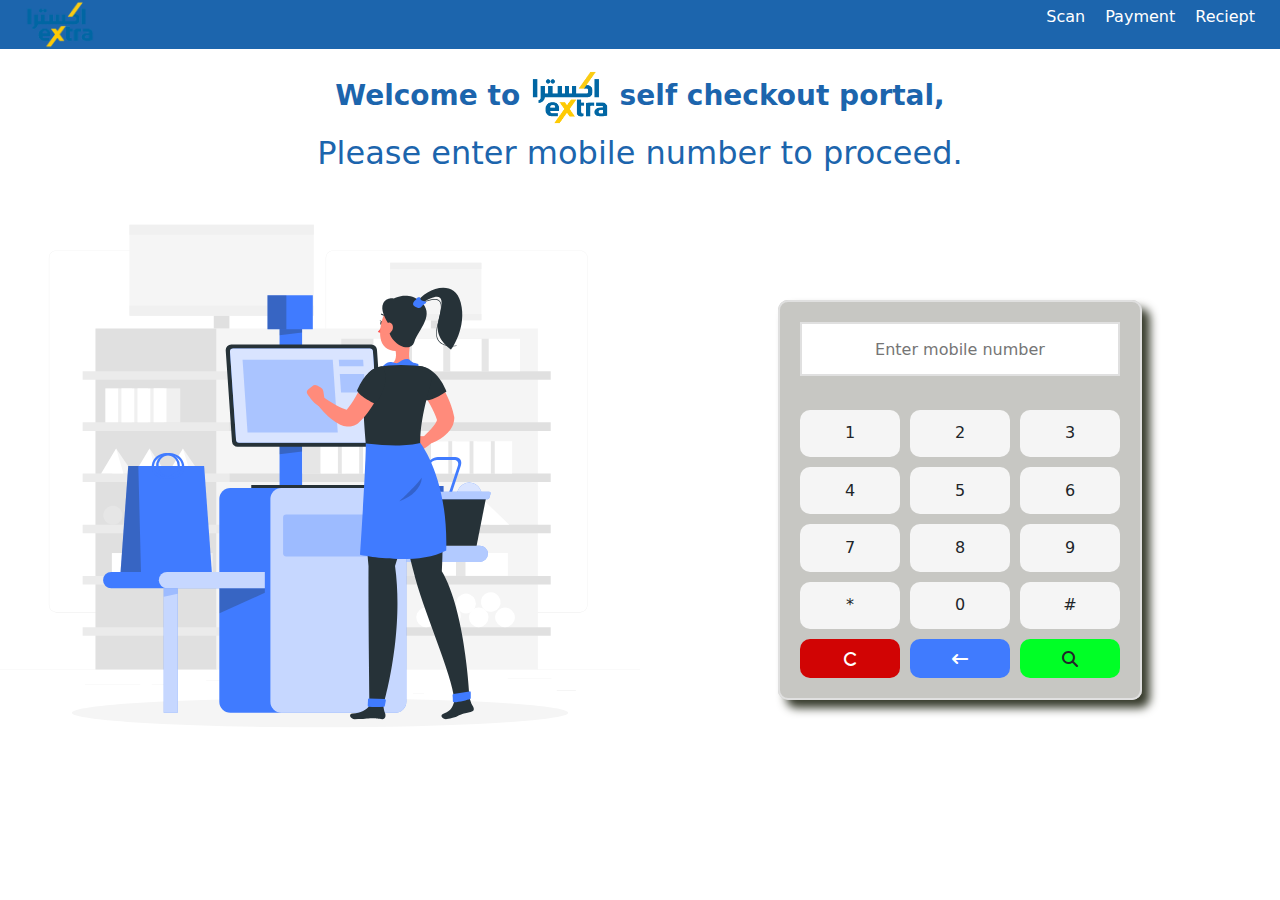
==== commit 450c8b68: "payment page redesign" ====
--- a/Pages/home.html
+++ b/Pages/home.html
@@ -25,7 +25,7 @@
     <section id="home">
       <div class="navigations">
         <div class="brand">
-          <img src="../assets/logo-2.jpeg" alt="" />
+          <img src="../assets/logo-2.png" alt="" />
         </div>
         <nav>
           <ul>
